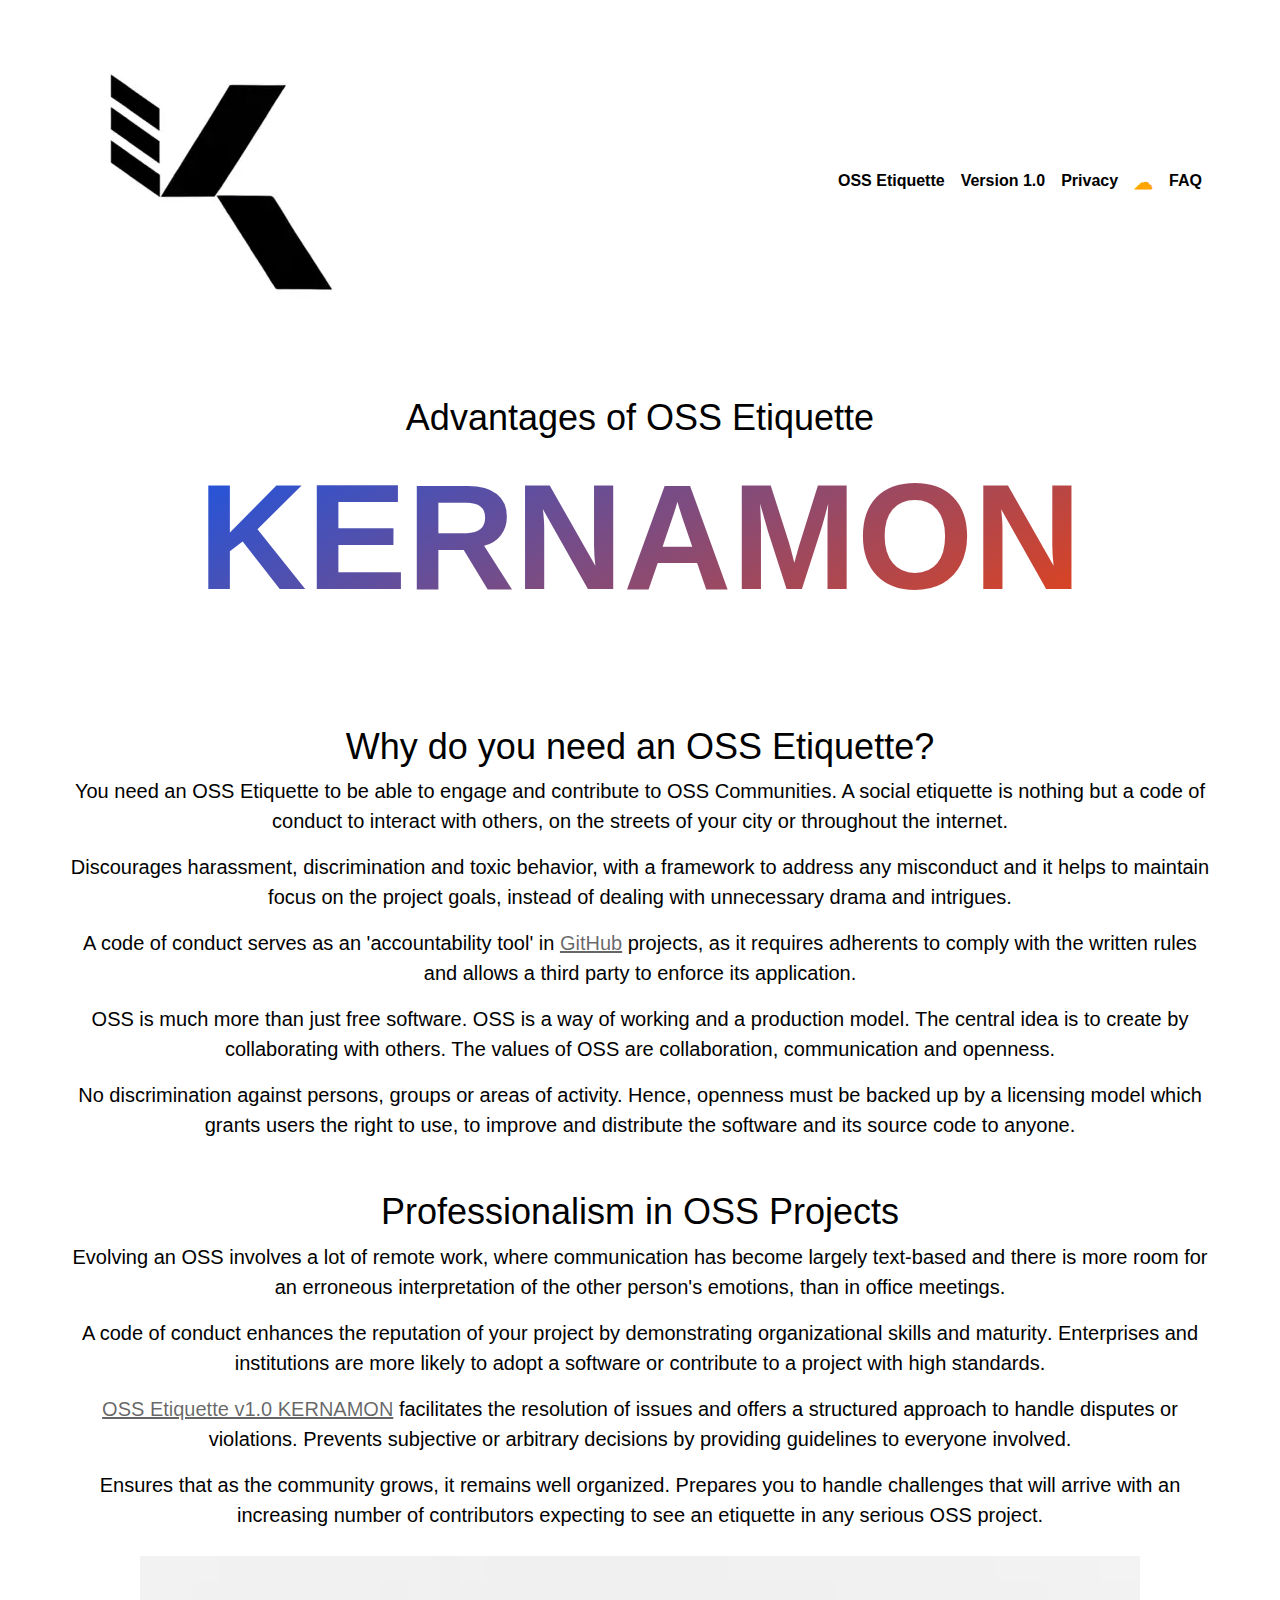
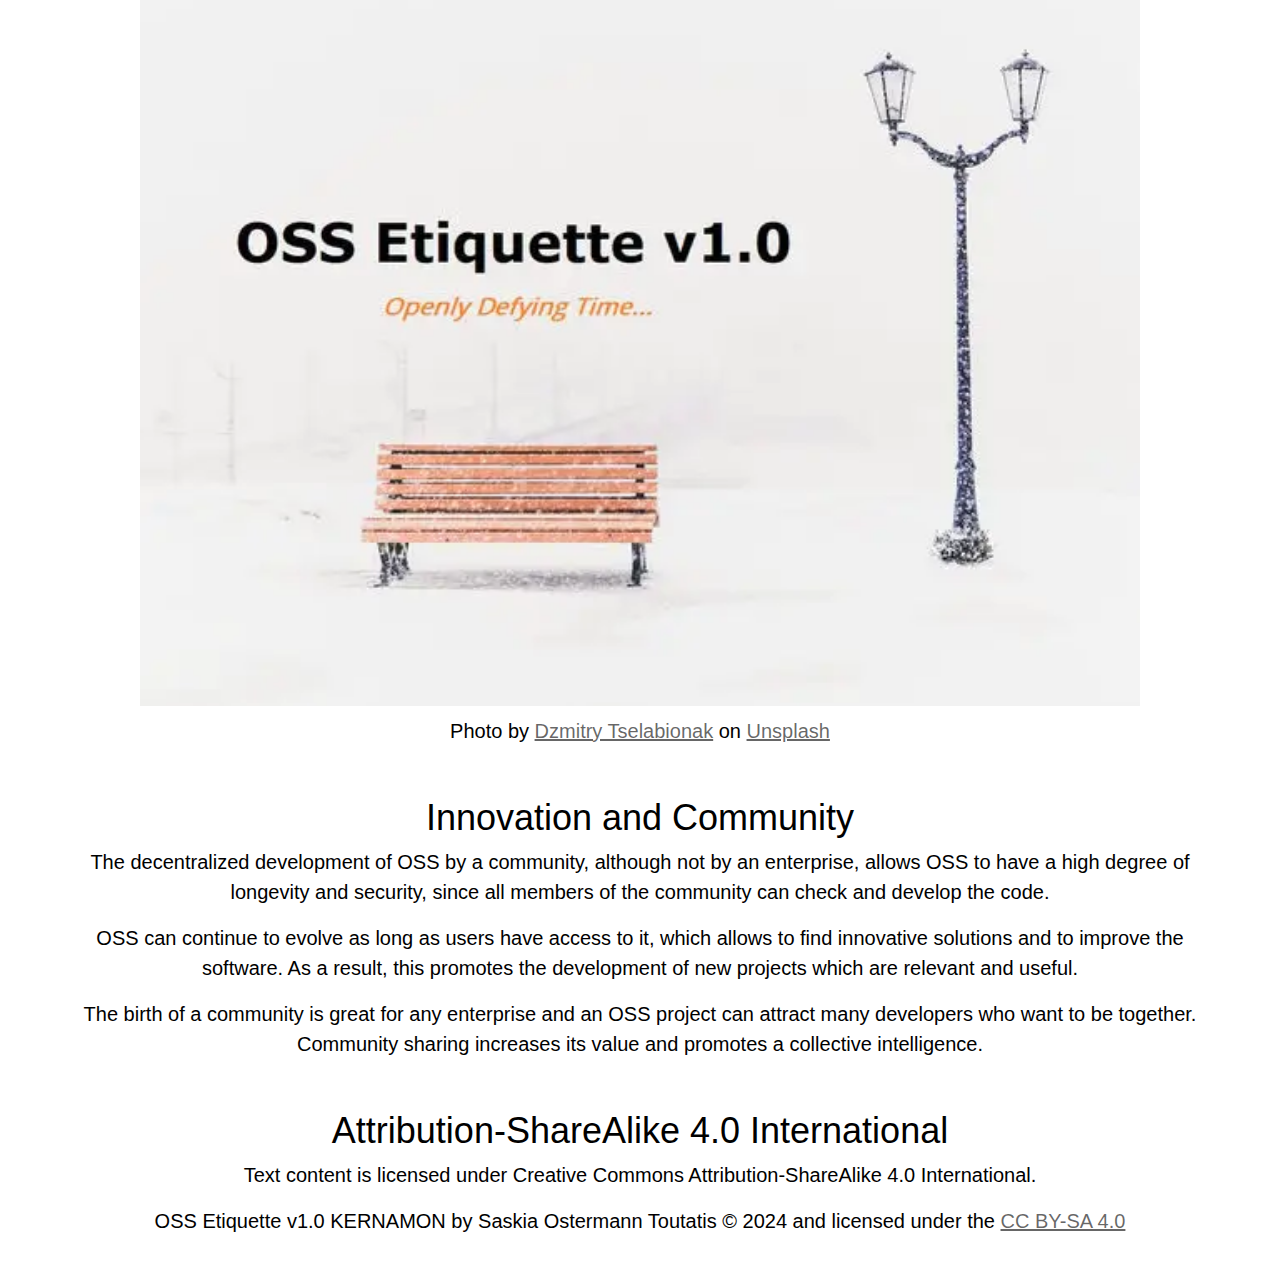
==== index.html @ b1f0765b "Update index.html" ====
<!DOCTYPE html>
<html lang="en">
<head>
	<!-- Preload the critical image for faster loading -->
        <link rel="preload" href="img/kernamon/kernamon-oss-etiquette-logotype.webp" as="image" type="image/webp">
	<!-- Metadata -->
    <meta charset="utf-8">
    <meta name="keywords" content="oss, etiquette, code of conduct, cloudflare, pages, template, edge">
    <meta name="description" content="An effective OSS Etiquette & Code of Conduct allows you to engage and contribute to OSS Communities, on GitHub and elsewhere on the Web.">
    <meta name="viewport" content="width=device-width, initial-scale=1.0, viewport-fit=cover">
	<meta name="robots" content="index, follow">
	<title>OSS Etiquette - Ethos</title>
    <link rel="canonical" href="https://oss-etiquette.pages.dev/">
    <link rel="icon" type="image/png" href="favicon.png">
	<!-- Stylesheets -->
        <link rel="stylesheet" type="text/css" href="./css/kernamon-reset.css">
	<link rel="stylesheet" type="text/css" href="./css/baseline.css">
	<link rel="stylesheet" type="text/css" href="./css/bootstrap.min.css">
	<link rel="stylesheet" type="text/css" href="style.css">
	<!-- Stylesheets END -->
<!--
MIT License for cloudflare-pages-template
Copyright (c) 2023 DavidJKTofan

New .html webpage added by KERNAMON (c) 2024 Saskia Ostermann Toutatis
Code licensed according to and under the original MIT License:

Permission is hereby granted, free of charge, to any person obtaining a copy
of this software and associated documentation files (the "Software"), to deal
in the Software without restriction, including without limitation the rights
to use, copy, modify, merge, publish, distribute, sublicense, and/or sell
copies of the Software, and to permit persons to whom the Software is
furnished to do so, subject to the following conditions:

The above copyright notice and this permission notice shall be included in all
copies or substantial portions of the Software.

THE SOFTWARE IS PROVIDED "AS IS", WITHOUT WARRANTY OF ANY KIND, EXPRESS OR
IMPLIED, INCLUDING BUT NOT LIMITED TO THE WARRANTIES OF MERCHANTABILITY,
FITNESS FOR A PARTICULAR PURPOSE AND NONINFRINGEMENT. IN NO EVENT SHALL THE
AUTHORS OR COPYRIGHT HOLDERS BE LIABLE FOR ANY CLAIM, DAMAGES OR OTHER
LIABILITY, WHETHER IN AN ACTION OF CONTRACT, TORT OR OTHERWISE, ARISING FROM,
OUT OF OR IN CONNECTION WITH THE SOFTWARE OR THE USE OR OTHER DEALINGS IN THE
SOFTWARE.
-->
</head>
<body>

<!-- Main container -->
<div class="page-container">

<!-- bloc-0 -->
<div class="bloc bloc-fill-screen l-bloc " id="bloc-0">
	<div class="container fill-bloc-top-edge">
		<div class="row">
			<div class="col-12">
				<nav class="navbar navbar-light row navbar-expand-md">
					<div class="container-fluid">
						<!-- Logo in the top-left corner -->
						<a class="navbar-brand" href="index.html">
						   <div class="logo-container img">	
							<img 
                                                            src="img/kernamon/kernamon-oss-etiquette-logotype.webp" 
                                                            srcset="
                                                                   img/kernamon/kernamon-oss-etiquette-logotype-300.webp 300w,
                                                                   img/kernamon/kernamon-oss-etiquette-logotype-450.webp 450w"
                                                            sizes="(max-width: 300px) 100vw, 300px"
                                                            alt="KERNAMON OSS Etiquette Logotype" 
                                                        class="image-class1">
						   </div>
						</a>
						<button id="nav-toggle" type="button" class="ui-navbar-toggler navbar-toggler border-0 p-0 ms-auto me-md-0" aria-expanded="false" aria-label="Toggle navigation" data-bs-toggle="collapse" data-bs-target=".navbar-35092">
							<span class="navbar-toggler-icon"></span>
						</button>
						<div class="collapse navbar-collapse navbar-120 navbar-29706 navbar-45188 navbar-18426 navbar-42371 navbar-35092">
							<ul class="site-navigation nav navbar-nav ms-auto">
                                                                <!-- Homepage -->
								<li class="nav-item">
									<a href="index.html" class="nav-link a-btn">OSS Etiquette</a>
								</li>
								<!-- New menu item "Version 1.0" -->
								<li class="nav-item">
									<a href="version-1-0.html" class="nav-link a-btn">Version 1.0</a>
								</li>
								<!-- New menu item "Privacy Policy" -->
								<li class="nav-item">
									<a href="privacy-policy.html" class="nav-link a-btn">Privacy</a>
								</li>
								<!-- New menu item "Cloudflare Pages Templates" -->
								<li class="nav-item">
									<a href="cloudflare-pages-static-html-website-templates.html" class="nav-link a-btn cloudflare-link" aria-label="Cloudflare Pages Templates">&#x2601;</a>
								<!-- New menu item "FAQ" -->
								<li class="nav-item">
									<a href="frequently-asked-questions.html" class="nav-link a-btn">FAQ</a>
								</li>
							</ul>
						</div>
					</div>
				</nav>
			</div>
		</div>
	</div>
	<!-- Title "OSS Etiquette v1.0" in the body part -->
        <h1 class="oss-title">Advantages of OSS Etiquette</h1>
	<div class="container">
		<div class="row">
			<div class="col">
				<h1 class="text-center mg-clear hero-header-text text-blue-gradient">
					KERNAMON<br>
				</h1>

				<div class="container mt-5">
                                <!-- Section: Introduction -->
                                <div class="row">
                                    <div class="col">
                                        <h2 class="text-center">Why do you need an OSS Etiquette?</h2>
                                        <p class="lead text-center">
                                           <strong>You need an OSS Etiquette to be able to engage and contribute to OSS Communities.</strong>
					   A social etiquette is nothing but a code of conduct to interact with others, on the streets of your city or throughout the internet.
                                        </p>
					<p class="lead text-center">
                                           Discourages harassment, discrimination and toxic behavior, with a framework to address any misconduct and
					   it helps to maintain focus on the project goals, instead of dealing with unnecessary drama and intrigues.
					</p>
					<p class="lead text-center">
                                           A code of conduct serves as an 'accountability tool' in <a href="https://github.com/KERNAMON/WorkStation" target="_blank">GitHub</a> projects,
					   as it requires adherents to comply with the written rules and allows a third party to enforce its application.
					</p>
					<p class="lead text-center">
                                           OSS is much more than just free software. <strong>OSS is a way of working and a production model</strong>. The central idea is to create by collaborating
					   with others. The values of OSS are collaboration, communication and openness.
					</p>
					<p class="lead text-center">
					   No discrimination against persons, groups or areas of activity. Hence, openness must be backed up by a licensing model which grants users
					   the right to use, to improve and distribute the software and its source code to anyone.
					</p>
					<h3 class="text-center">Professionalism in OSS Projects</h3>
					<p class="lead text-center">
                                           Evolving an OSS involves a lot of remote work, where communication has become largely text-based and there is more room
					   for an erroneous interpretation of the other person's emotions, than in office meetings.
                                        </p>
					<p class="lead text-center">
                                           A code of conduct enhances the reputation of your project by demonstrating <strong>organizational skills and maturity</strong>.
                                           Enterprises and institutions are more likely to adopt a software or contribute to a project with high standards.
                                        </p>
					<p class="lead text-center">
                                           <a href="version-1-0.html">OSS Etiquette v1.0 KERNAMON</a> facilitates the resolution of issues and offers
					   a structured approach to handle disputes or violations. Prevents subjective or arbitrary decisions by providing guidelines to everyone involved.
                                        </p>
					<p class="lead text-center">
                                           Ensures that as the community grows, it remains well organized. Prepares you to handle challenges that will arrive
					   with an increasing number of contributors expecting to see an etiquette in any serious OSS project.
                                        </p>
					<div class="center-image-container">
                                            <a href="version-1-0.html">
					                               <img src="img/kernamon/oss-etiquette-dzmitry-tselabionak.webp" 
                                                                            srcset="
                                                                                img/kernamon/oss-etiquette-dzmitry-tselabionak-600.webp 600w,
                                                                                img/kernamon/oss-etiquette-dzmitry-tselabionak-300.webp 300w"
                                                                            sizes="(max-width: 1000px) 100vw, 1000px"
                                                                            alt="OSS Etiquette v1.0 openly defying time..." 
                                                                            class="image-class11">
					    </a>
                                        </div>
					<p class="lead text-center">
                                            Photo by <a href="https://unsplash.com/fr/@tsellobenok?utm_content=creditCopyText&utm_medium=referral&utm_source=unsplash" target="_blank">Dzmitry Tselabionak</a> on <a href="https://unsplash.com/fr/photos/banc-marron-ng4tbg44KAM?utm_content=creditCopyText&utm_medium=referral&utm_source=unsplash" target="_blank">Unsplash</a>
					</p>
					<h3 class="text-center">Innovation and Community</h3>
					<p class="lead text-center">
                                           The decentralized development of OSS by a community, although not by an enterprise, allows OSS to have a high degree of longevity and security,
					   since all members of the community can check and develop the code.
                                        </p>
					<p class="lead text-center">
                                           OSS can continue to evolve as long as users have access to it, which allows to find innovative solutions and to improve the software.
					   As a result, this promotes the development of new projects which are relevant and useful.
                                        </p>
					<p class="lead text-center">
                                           The birth of a community is great for any enterprise and an OSS project can attract many developers who want to be together.
					   Community sharing increases its value and promotes a <strong>collective intelligence</strong>.
                                        </p>
					<h4 class="text-center">Attribution-ShareAlike 4.0 International</h4>
					<p class="lead text-center">
					   Text content is licensed under Creative Commons Attribution-ShareAlike 4.0 International.
                                        </p>
					<p class="lead text-center">
                                           OSS Etiquette v1.0 KERNAMON by Saskia Ostermann Toutatis &copy; 2024 and licensed under the <a href="https://creativecommons.org/licenses/by-sa/4.0/">CC BY-SA 4.0</a>
					</p>
                                    </div>
                                </div>
			</div>
		</div>
	</div>
</div>
<!-- bloc-0 END -->

</div>
</div>
<!-- Main container END -->

</body>
</html>
---- css/baseline.css ----
/*
MIT License compatible with AGPLv3 being used on the KERNAMON CMS & WorkStation

Copyright (c) 2024 Saskia Ostermann Toutatis

Permission is hereby granted, free of charge, to any person obtaining a copy
of this software and associated documentation files (the "Software"), to deal
in the Software without restriction, including without limitation the rights
to use, copy, modify, merge, publish, distribute, sublicense, and/or sell
copies of the Software, and to permit persons to whom the Software is
furnished to do so, subject to the following conditions:

The above copyright notice and this permission notice shall be included in all
copies or substantial portions of the Software.

THE SOFTWARE IS PROVIDED "AS IS", WITHOUT WARRANTY OF ANY KIND, EXPRESS OR
IMPLIED, INCLUDING BUT NOT LIMITED TO THE WARRANTIES OF MERCHANTABILITY,
FITNESS FOR A PARTICULAR PURPOSE AND NONINFRINGEMENT. IN NO EVENT SHALL THE
AUTHORS OR COPYRIGHT HOLDERS BE LIABLE FOR ANY CLAIM, DAMAGES OR OTHER
LIABILITY, WHETHER IN AN ACTION OF CONTRACT, TORT OR OTHERWISE, ARISING FROM,
OUT OF OR IN CONNECTION WITH THE SOFTWARE OR THE USE OR OTHER DEALINGS IN THE
SOFTWARE.
*/

/************  BASELINE.CSS was inspired by normalize.css v8.0.1  *************/

/* Document
   ========================================================================== */

html {
  line-height: 1.15; /* 1 */
  -webkit-text-size-adjust: 100%; /* 2 */
  -webkit-font-smoothing: antialiased;
  -moz-osx-font-smoothing: grayscale;
}

/* Sections
   ========================================================================== */

body {
  margin: 0;
}

main {
  display: block;
}

h1 {
  font-size: 2em;
  margin: 0.67em 0;
}

/* Grouping content
   ========================================================================== */

hr {
  box-sizing: content-box; /* 1 */
  height: 0; /* 1 */
  overflow: visible; /* 2 */
}

pre {
  font-family: monospace, monospace; /* 1 */
  font-size: 1em; /* 2 */
}

/* Text-level semantics
   ========================================================================== */

a {
  background-color: transparent;
}

abbr[title] {
  border-bottom: none; /* 1 */
  text-decoration: underline; /* 2 */
  text-decoration: underline dotted; /* 2 */
}

b,
strong {
  font-weight: bolder;
}

code,
kbd,
samp {
  font-family: monospace, monospace; /* 1 */
  font-size: 1em; /* 2 */
}

small {
  font-size: 80%;
}

sub,
sup {
  font-size: 75%;
  line-height: 0;
  position: relative;
  vertical-align: baseline;
}

sub {
  bottom: -0.25em;
}

sup {
  top: -0.5em;
}

/* Embedded content
   ========================================================================== */

img {
  border-style: none;
  display: block; /* Ensure consistent image layout */
  max-width: 100%; /* Responsive images */
  height: auto;
}

svg, video, canvas {
  display: block;
}

/* Forms
   ========================================================================== */

button,
input,
optgroup,
select,
textarea {
  font-family: inherit; /* 1 */
  font-size: 100%; /* 1 */
  line-height: 1.15; /* 1 */
  margin: 0; /* 2 */
  caret-color: auto;
}

button,
input {
  overflow: visible;
}

button,
select {
  text-transform: none;
}

button,
[type="button"],
[type="reset"],
[type="submit"] {
  -webkit-appearance: button;
}

button::-moz-focus-inner,
[type="button"]::-moz-focus-inner,
[type="reset"]::-moz-focus-inner,
[type="submit"]::-moz-focus-inner {
  border-style: none;
  padding: 0;
}

button:-moz-focusring,
[type="button"]:-moz-focusring,
[type="reset"]:-moz-focusring,
[type="submit"]:-moz-focusring {
  outline: 1px dotted ButtonText;
}

button:focus {
  outline: 2px solid #005fcc;
}

fieldset {
  padding: 0.35em 0.75em 0.625em;
}

legend {
  box-sizing: border-box; /* 1 */
  color: inherit; /* 2 */
  display: table; /* 1 */
  max-width: 100%; /* 1 */
  padding: 0; /* 3 */
  white-space: normal; /* 1 */
}

progress {
  vertical-align: baseline;
}

textarea {
  overflow: auto;
}

[type="checkbox"],
[type="radio"] {
  box-sizing: border-box; /* 1 */
  padding: 0; /* 2 */
}

[type="number"]::-webkit-inner-spin-button,
[type="number"]::-webkit-outer-spin-button {
  height: auto;
}

[type="search"] {
  -webkit-appearance: textfield; /* 1 */
  outline-offset: -2px; /* 2 */
}

[type="search"]::-webkit-search-decoration {
  -webkit-appearance: none;
}

::-webkit-file-upload-button {
  -webkit-appearance: button; /* 1 */
  font: inherit; /* 2 */
}

::placeholder {
  color: #757575;
  opacity: 1; /* Ensure visibility */
}

/* Interactive
   ========================================================================== */

details {
  display: block;
}

summary {
  display: list-item;
}

/* Miscellaneous
   ========================================================================== */

template {
  display: none;
}

[hidden] {
  display: none;
}

/* Custom Additions for KERNAMON CMS & WorkStation */

/* Focus Outline for Accessibility */
:focus {
  outline: 2px dashed #005fcc;
  outline-offset: 4px;
}

/* Scrollbar Customization */
::-webkit-scrollbar {
  width: 12px;
}
::-webkit-scrollbar-track {
  background: #f1f1f1;
}
::-webkit-scrollbar-thumb {
  background: #888;
}
::-webkit-scrollbar-thumb:hover {
  background: #555;
}
/*EOF*/
---- style.css ----
/*--------------------------------------------------------------------------------------------
	CSS template for Cloudflare Pages
	About: A shiny new static website template
	Previous Author: David Tofan github.com/DavidJKTofan/cloudflare-pages-template

        Modified by Saskia Ostermann Toutatis
	Version: STYLE.CSS 1.0
	Built with Blocs in Mind
---------------------------------------------------------------------------------------------*/
body{
	margin:0;  /* Remove default body margin */
	padding:0;
    color:#000000;
    background:#FFFFFF;
    overflow-x:hidden;
    -webkit-font-smoothing: antialiased;
    -moz-osx-font-smoothing: grayscale;
}
.page-container{overflow: hidden;} /* Prevents unwanted scroll space when scroll FX used. */
a,button{transition: background .3s ease-in-out;outline: none!important;} /* Prevent blue selection glow on Chrome and Safari */
a:hover{text-decoration: none; cursor:pointer;}

/* = Blocs
-------------------------------------------------------------- */

.bloc{
	width:100%;
	clear:both;
	background: 50% 50% no-repeat;
	padding:0 20px;
	-webkit-background-size: cover;
	-moz-background-size: cover;
	-o-background-size: cover;
	background-size: cover;
	position:relative;
	display:flex;
}
.bloc .container{
	padding-left:0;
	padding-right:0;
	position:relative;
}


/* Sizes */

.bloc-lg{
	padding:100px 20px;
}

/* = Full Screen Blocs 
-------------------------------------------------------------- */

.bloc-fill-screen{
	min-height:100vh;
	display: flex;
	flex-direction: column;
	padding-top:20px;
	padding-bottom:20px;
}
.bloc-fill-screen > .container{
	align-self: flex-middle;
	flex-grow: 1;
	display: flex;
	flex-wrap: wrap;
}
.bloc-fill-screen > .container > .row{
	flex-grow: 1;
	align-self: center;
	width:100%;
}
.bloc-fill-screen .fill-bloc-top-edge, .bloc-fill-screen .fill-bloc-bottom-edge{
	flex-grow: 0;
}
.bloc-fill-screen .fill-bloc-top-edge{
	align-self: flex-start;
}
.bloc-fill-screen .fill-bloc-bottom-edge{
	align-self: flex-end;
}


/* Light theme */

.d-bloc .card,.l-bloc{
	color:rgba(0,0,0,.5);
}
.d-bloc .card button:hover,.l-bloc button:hover{
	color:rgba(0,0,0,.7);
}
.l-bloc .icon-round,.l-bloc .icon-square,.l-bloc .icon-rounded,.l-bloc .icon-semi-rounded-a,.l-bloc .icon-semi-rounded-b{
	border-color:rgba(0,0,0,.7);
}
.d-bloc .card .divider-h span,.l-bloc .divider-h span{
	border-color:rgba(0,0,0,.1);
}
.d-bloc .card .a-btn,.l-bloc .a-btn,.l-bloc .navbar a,.l-bloc a .icon-sm, .l-bloc a .icon-md, .l-bloc a .icon-lg, .l-bloc a .icon-xl, .l-bloc h1 a, .l-bloc h2 a, .l-bloc h3 a, .l-bloc h4 a, .l-bloc h5 a, .l-bloc h6 a, .l-bloc p a{
	color:rgba(0,0,0,.6);
}
.d-bloc .card .a-btn:hover,.l-bloc .a-btn:hover,.l-bloc .navbar a:hover, .l-bloc a:hover .icon-sm, .l-bloc a:hover .icon-md, .l-bloc a:hover .icon-lg, .l-bloc a:hover .icon-xl, .l-bloc h1 a:hover, .l-bloc h2 a:hover, .l-bloc h3 a:hover, .l-bloc h4 a:hover, .l-bloc h5 a:hover, .l-bloc h6 a:hover, .l-bloc p a:hover{
	color:rgba(0,0,0,1);
}
.l-bloc .navbar-toggle .icon-bar{
	color:rgba(0,0,0,.6);
}
.d-bloc .card .btn-wire,.d-bloc .card .btn-wire:hover,.l-bloc .btn-wire,.l-bloc .btn-wire:hover{
	color:rgba(0,0,0,.7);
	border-color:rgba(0,0,0,.3);
}


/* = Bric adjustment margins
-------------------------------------------------------------- */

.mg-clear{
	margin:0;
}
.mg-md{
	margin-top:10px;
	margin-bottom:20px;
}

/* = Buttons
-------------------------------------------------------------- */

.btn-d,.btn-d:hover,.btn-d:focus{
	color:#FFF;
	background:rgba(0,0,0,.3);
}

/* Prevent ugly blue glow on chrome and safari */
button{
	outline: none!important;
}

.btn-rd{
	border-radius: 10px;
}

/* = Icons
-------------------------------------------------------------- */
.icon-md{
	font-size:30px!important;
}


/* = Masonary
-------------------------------------------------------------- */
.card-columns .card {
	margin-bottom: 0.75rem;
}
@media (min-width: 576px) {
	.card-columns {
	-webkit-column-count: 3;
	-moz-column-count: 3;
	column-count: 3;
	-webkit-column-gap: 1.25rem;
	-moz-column-gap: 1.25rem;
	column-gap: 1.25rem;
	orphans: 1;
	widows: 1;
}
.card-columns .card {
	display: inline-block;
	width: 100%;
}


/* = MacBook Devices
-------------------------------------------------------------- */

.blocsapp-device-mb{
	background-repeat:no-repeat;
	background-size:contain;
	background-position:center;
	display: block;
	width:100%;
	height:auto;
	padding: 3.6% 15% 7.5%;
}
.blocsapp-device-mb img{
	width:100%;
	height:auto;
	margin: 0 auto;
}
.blocsapp-device-mb .ratio::before{
	padding-top: 56.25%;
}
.blocsapp-device-mb .ratio{
	padding-bottom: 8%;
}
/* = MacBook Space Grey
-------------------------------------------------------------- */

.mb-space-grey{
	background-image:url("img/Apple-Macbook-Space-Grey.webp");
}

/* = Custom Styling
-------------------------------------------------------------- */

h1,h2,h3,h4,h5,h6,p,label,.btn,a{
	font-family: "Verdana", "Helvetica", sans-serif;  /* Verdana is designed for screen readability and has wider letter spacing, making it a good choice for small text or dense paragraphs */
	color: #000000;
}
h1,h2,h3,h4,h5,h6.oss-title{
            text-align: center;  /* Centers the title horizontally */
            color: #000000;      
            font-size: 36px;    
            margin-top: 50px;    /* Optional, adjusts the spacing above the title */
}
.text-left {
    text-align: left;
}
.text-right {
    text-align: right;
}
.container{
	max-width:1140px;
}

/* IMAGES WITH CLASSES to prevent "Refused to apply inline style because it violates the following Content Security Policy directive" on F12 Chrome */
.logo-container img {
    max-width: 100%; /* Keeps the image responsive */
    width: 300px;
    height: auto;  
    display: block;  /* Prevents inline space */
    margin: 0 auto; 
}
.center-image-container {
    position: relative; /* Keeps the text positioned correctly */
    text-align: center; /* Centers the image horizontally */
    padding: 10px;      /* Adds space between the image and text */
}
.center-image-container img {
    max-width: 100%; 
    height: auto;    /* Maintains aspect ratio */
    display: block; 
    margin: 0 auto;  /* Centers the image inside the container */
}

.image-class1 {
    max-width: 100%;
    height: auto;
}
.image-class11 {
    max-width: 100%;
    height: auto;
}
.image-class2 {
    width: 650px;
    height: 400px;
}
.image-class3 {
    width: 1px;
    height: 1px;
}
	
.page-text {
    margin-top: 20px; /* Ensures text is below the image */
    overflow-wrap: break-word; /* Prevents long words from breaking the layout */
    text-align: justify; /* Optional: Makes the text look cleaner */
    color: #000000;
}
.hero-header-text{
	font-size:150px;
	font-weight:bold;
}
.hero-subheader{
	font-size:35px;
	font-weight:normal;
}
.text-blue-gradient{
	background-clip:text!important;
	-webkit-background-clip:text!important;
	background:linear-gradient(150deg, #0557FA 0%, #FA4002 100%);  /* Previous blue #0051C3 and previous orange #FF6633 */
	color:transparent!important;
}
.feature-col-mt{
	margin-top:29px;
}
.hero-first-col-mb{
	margin-bottom:30px;
}

.nav-link {
  color: #000000!important;         
  font-family: "Verdana", "Helvetica", sans-serif!important; /* While most systems have Arial, some macOS users may prefer Helvetica, which is similar and often the default sans-serif font on Apple systems */
  font-weight: bold;                 
  text-decoration: none;             /* Remove underline */
  transition: color 0.3s ease;       /* Smooth color transition on hover */
}

.nav-link:hover {
  color: #FF4433!important;             /* Red Orange on hover */
}

.cloudflare-link {
  color: #FFA500!important;        
  font-size: 1.20rem;      
  font-weight: bold;      
  text-decoration: none;  /* Remove underline */
}


/* = Colour
-------------------------------------------------------------- */


/* Text colour styles */

.tc-black{
	color: green !important;
}

/* Button colour styles */

.btn-portland-orange {
    color: #FFFFFF;
    background-color: #FF6633; /* Portland Orange */
    border-radius: 10px; /* Rounded corners */
    padding: 10px 20px;  /* Adjust padding */
} 
	
.btn-portland-orange:hover{
	background:#cc5229!important;
	color:#FFFFFF!important;
}


/* = Bloc Padding Multi Breakpoint
-------------------------------------------------------------- */

@media (min-width: 576px) {
    .bloc-xxl-sm{padding:200px 20px;}
    .bloc-xl-sm{padding:150px 20px;}
    .bloc-lg-sm{padding:100px 20px;}
    .bloc-md-sm{padding:50px 20px;}
    .bloc-sm-sm{padding:20px;}
    .bloc-no-padding-sm{padding:0 20px;}
}
@media (min-width: 768px) {
    .bloc-xxl-md{padding:200px 20px;}
    .bloc-xl-md{padding:150px 20px;}
    .bloc-lg-md{padding:100px 20px;}
    .bloc-md-md{padding:50px 20px;}
    .bloc-sm-md{padding:20px 20px;}
    .bloc-no-padding-md{padding:0 20px;}
}
@media (min-width: 992px) {
    .bloc-xxl-lg{padding:200px 20px;}
    .bloc-xl-lg{padding:150px 20px;}
    .bloc-lg-lg{padding:100px 20px;}
    .bloc-md-lg{padding:50px 20px;}
    .bloc-sm-lg{padding:20px;}
    .bloc-no-padding-lg{padding:0 20px;}
}
@media (min-width: 1200px) {
    .bloc-xxl-xl{padding:200px 20px;}
    .bloc-xl-xl{padding:150px 20px;}
    .bloc-lg-xl{padding:100px 20px;}
    .bloc-md-xl{padding:50px 20px;}
    .bloc-sm-xl{padding:20px;}
    .bloc-no-padding-xl{padding:0 20px;}
}
/* EOF */
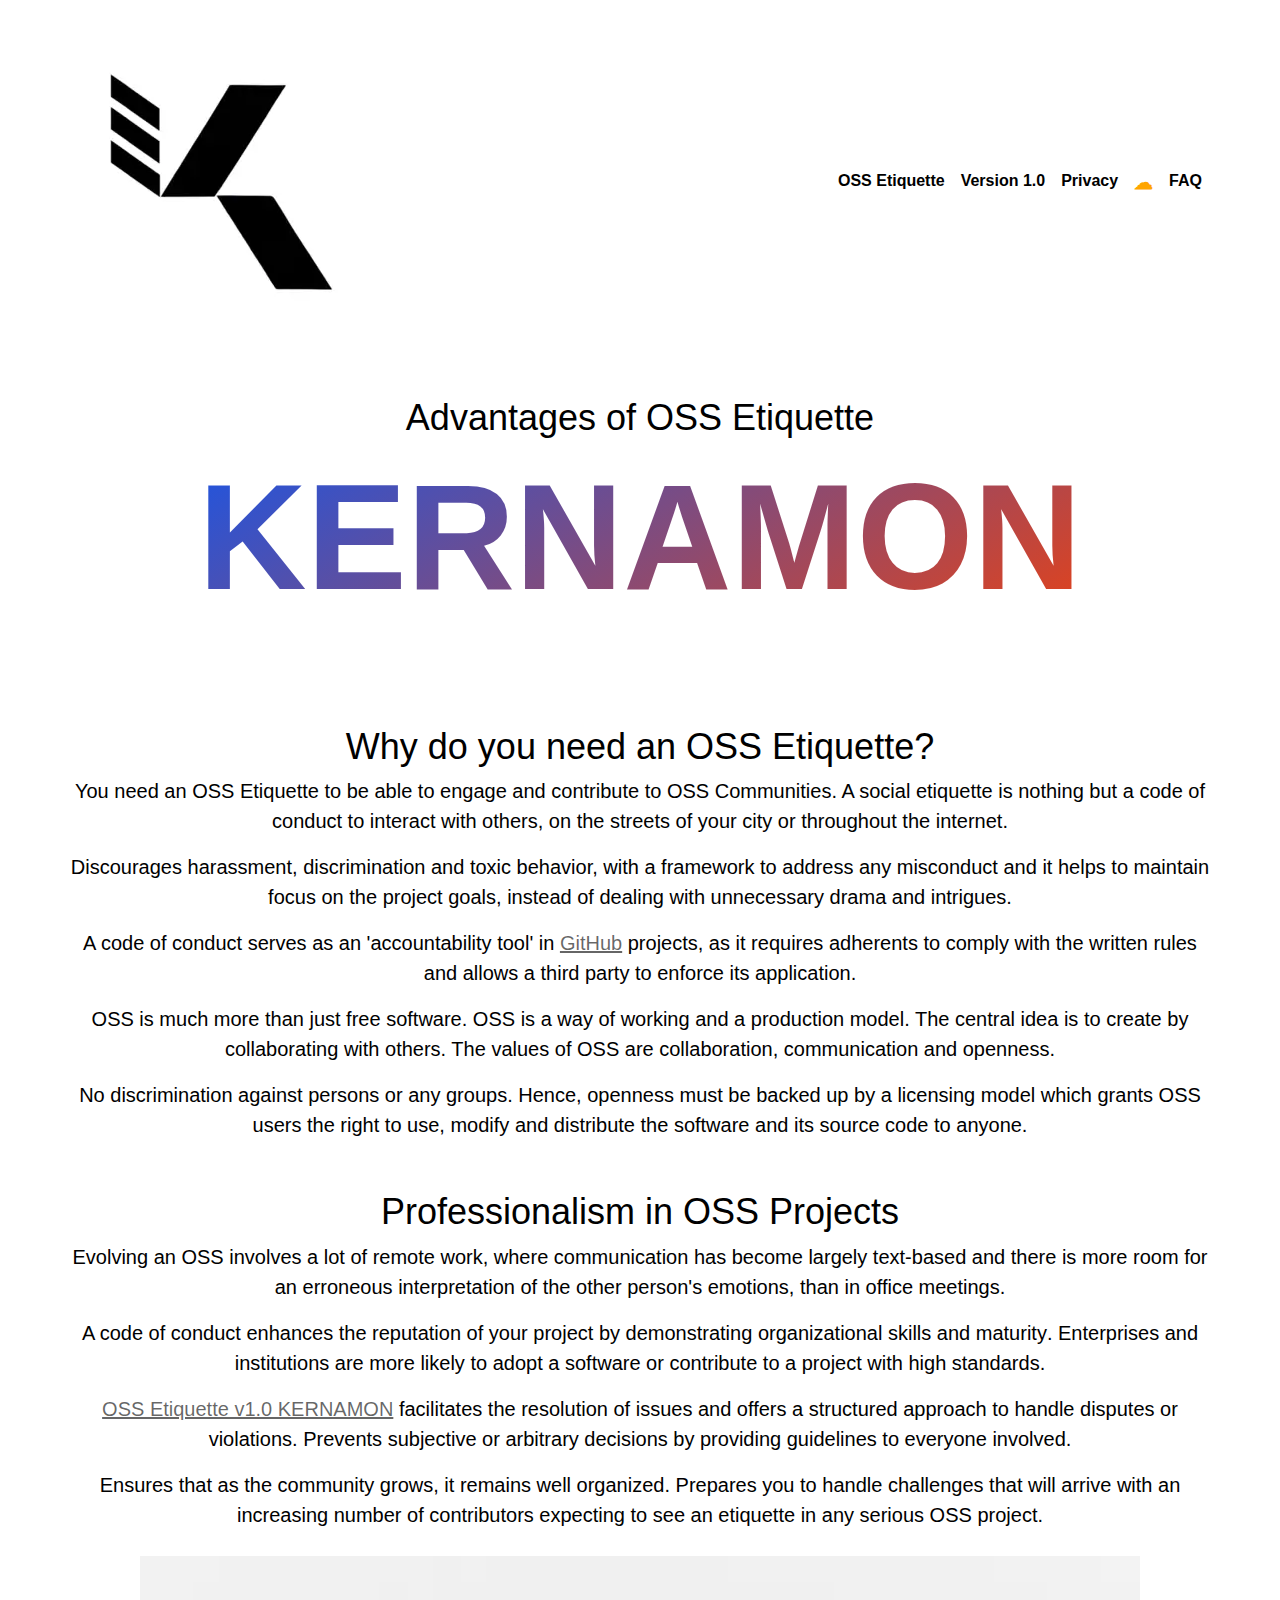
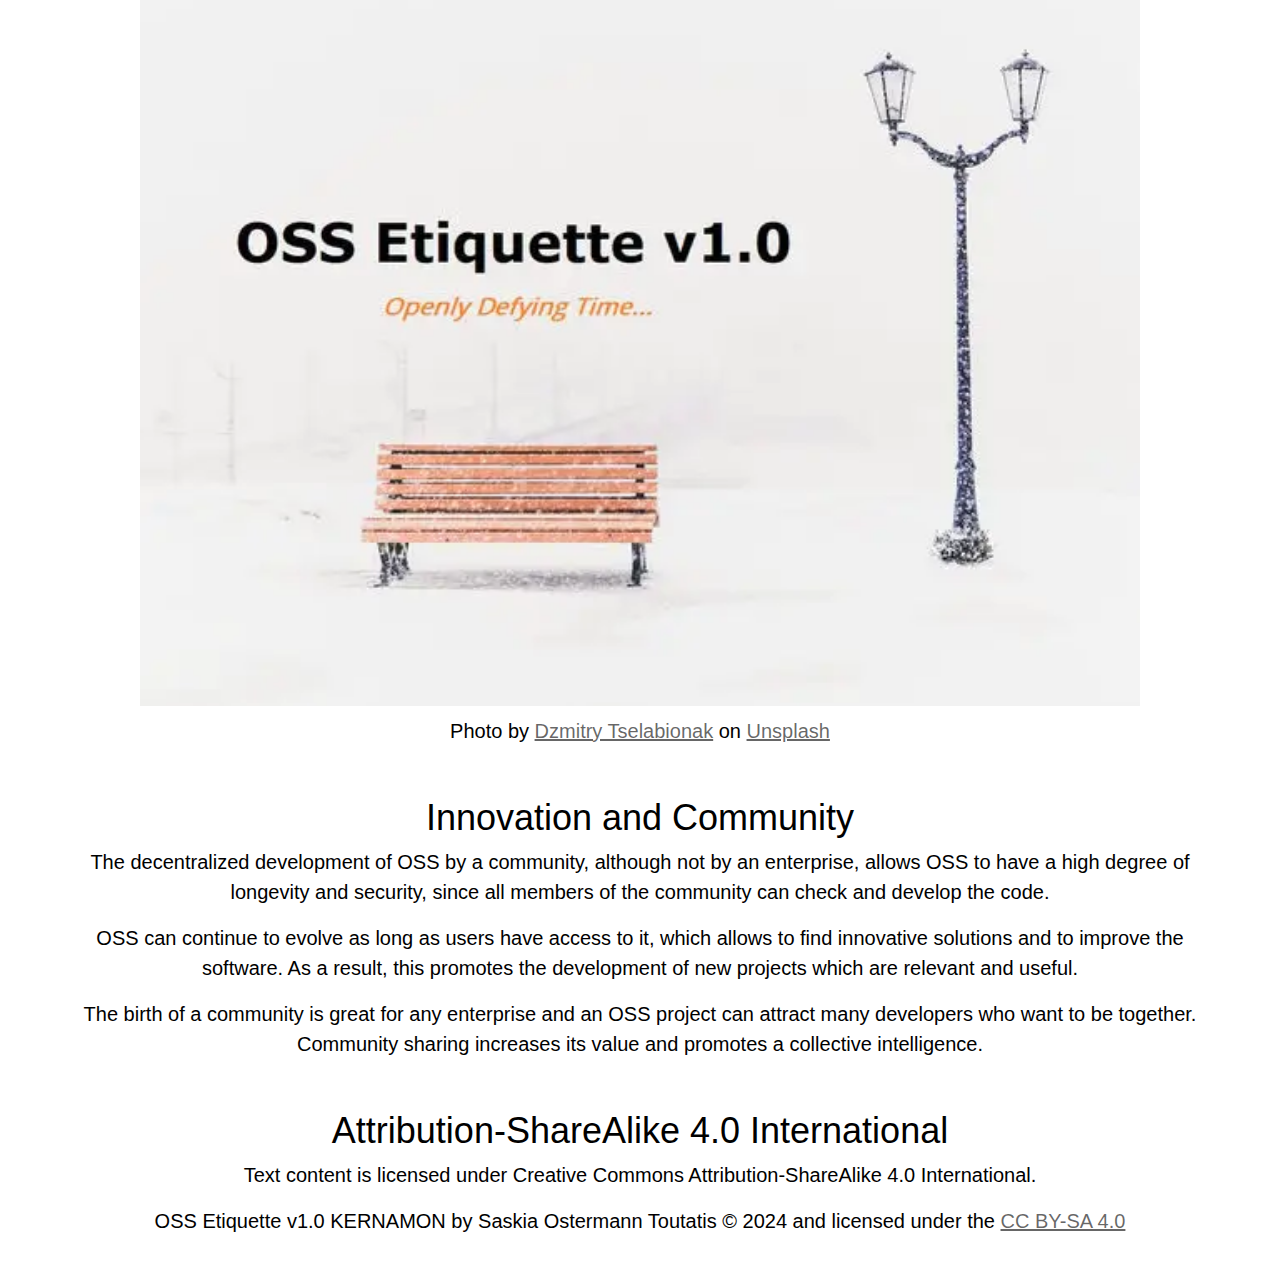
==== commit 86530e97: "Update index.html" ====
--- a/index.html
+++ b/index.html
@@ -131,8 +131,8 @@
 					   with others. The values of OSS are collaboration, communication and openness.
 					</p>
 					<p class="lead text-center">
-					   No discrimination against persons, groups or areas of activity. Hence, openness must be backed up by a licensing model which grants users
-					   the right to use, to improve and distribute the software and its source code to anyone.
+					   No discrimination against persons or any groups. Hence, openness must be backed up by a licensing model which grants OSS users
+					   the right to use, modify and distribute the software and its source code to anyone.
 					</p>
 					<h3 class="text-center">Professionalism in OSS Projects</h3>
 					<p class="lead text-center">
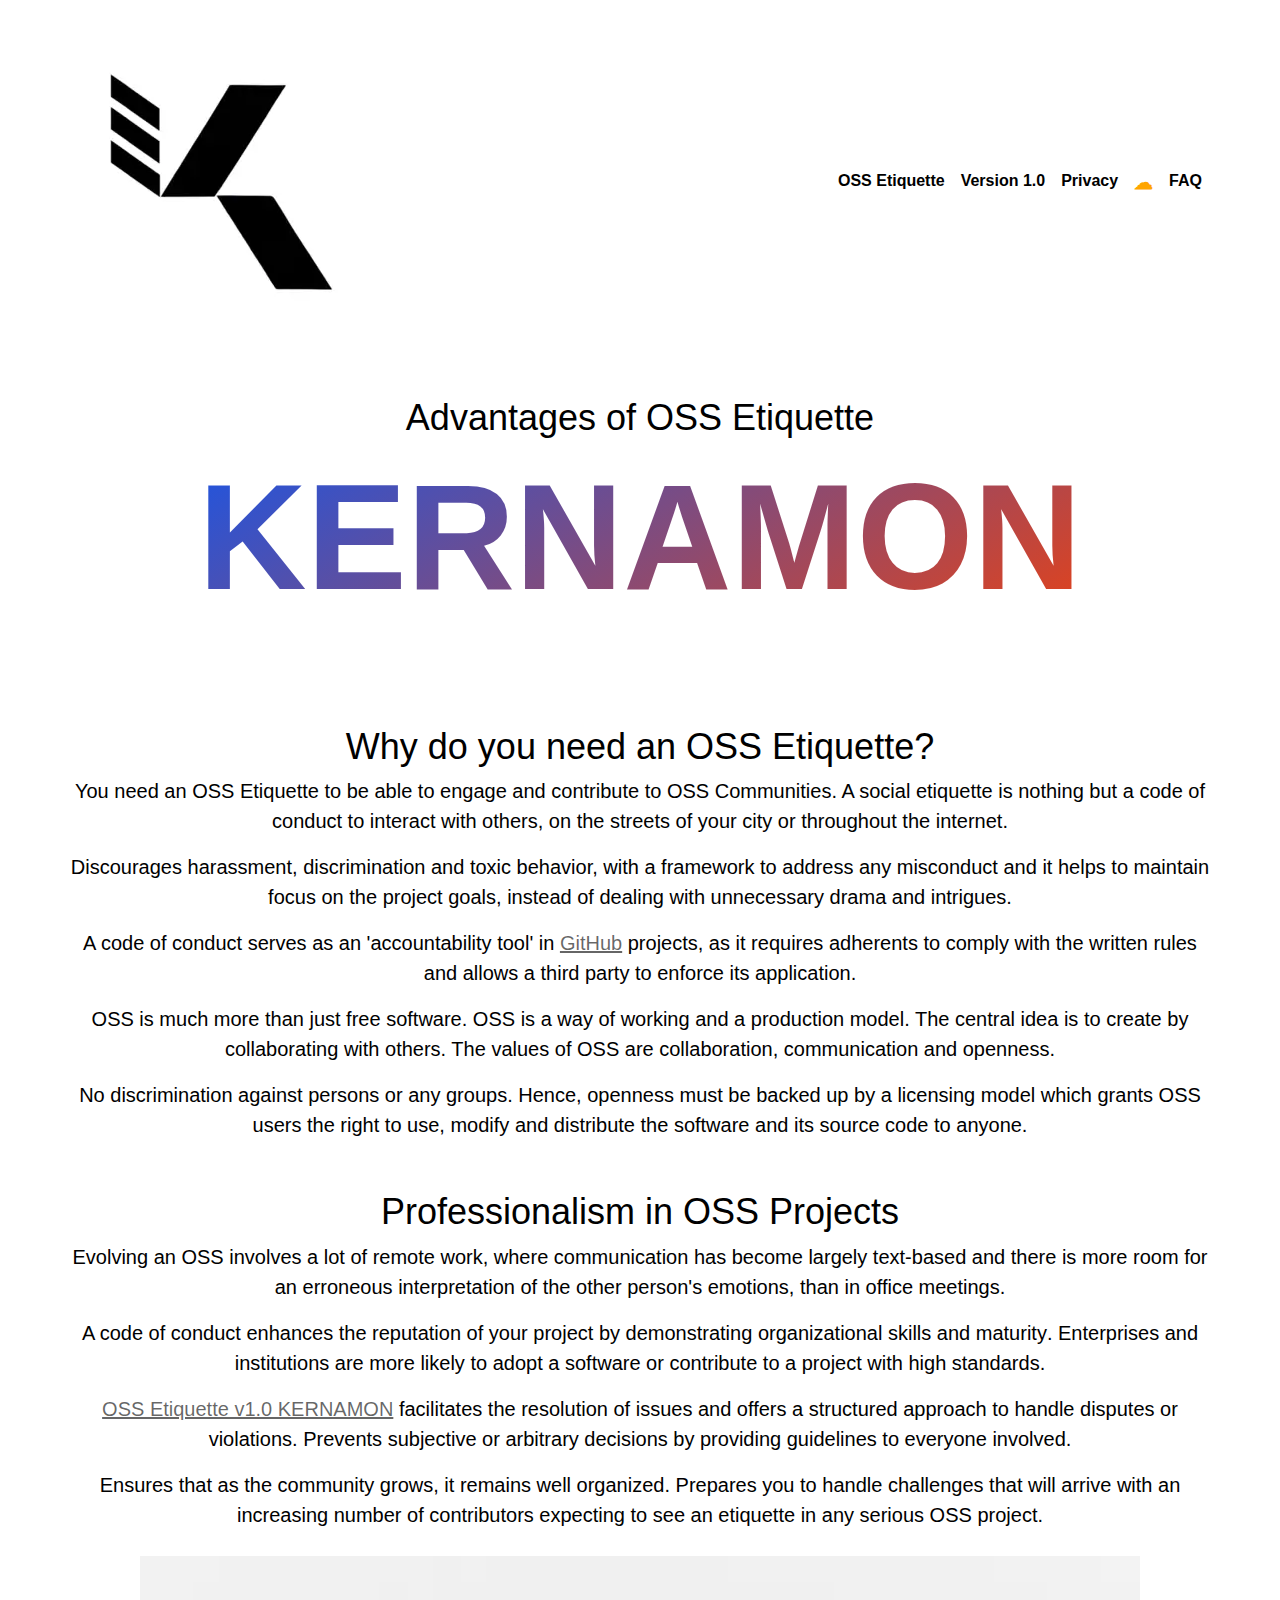
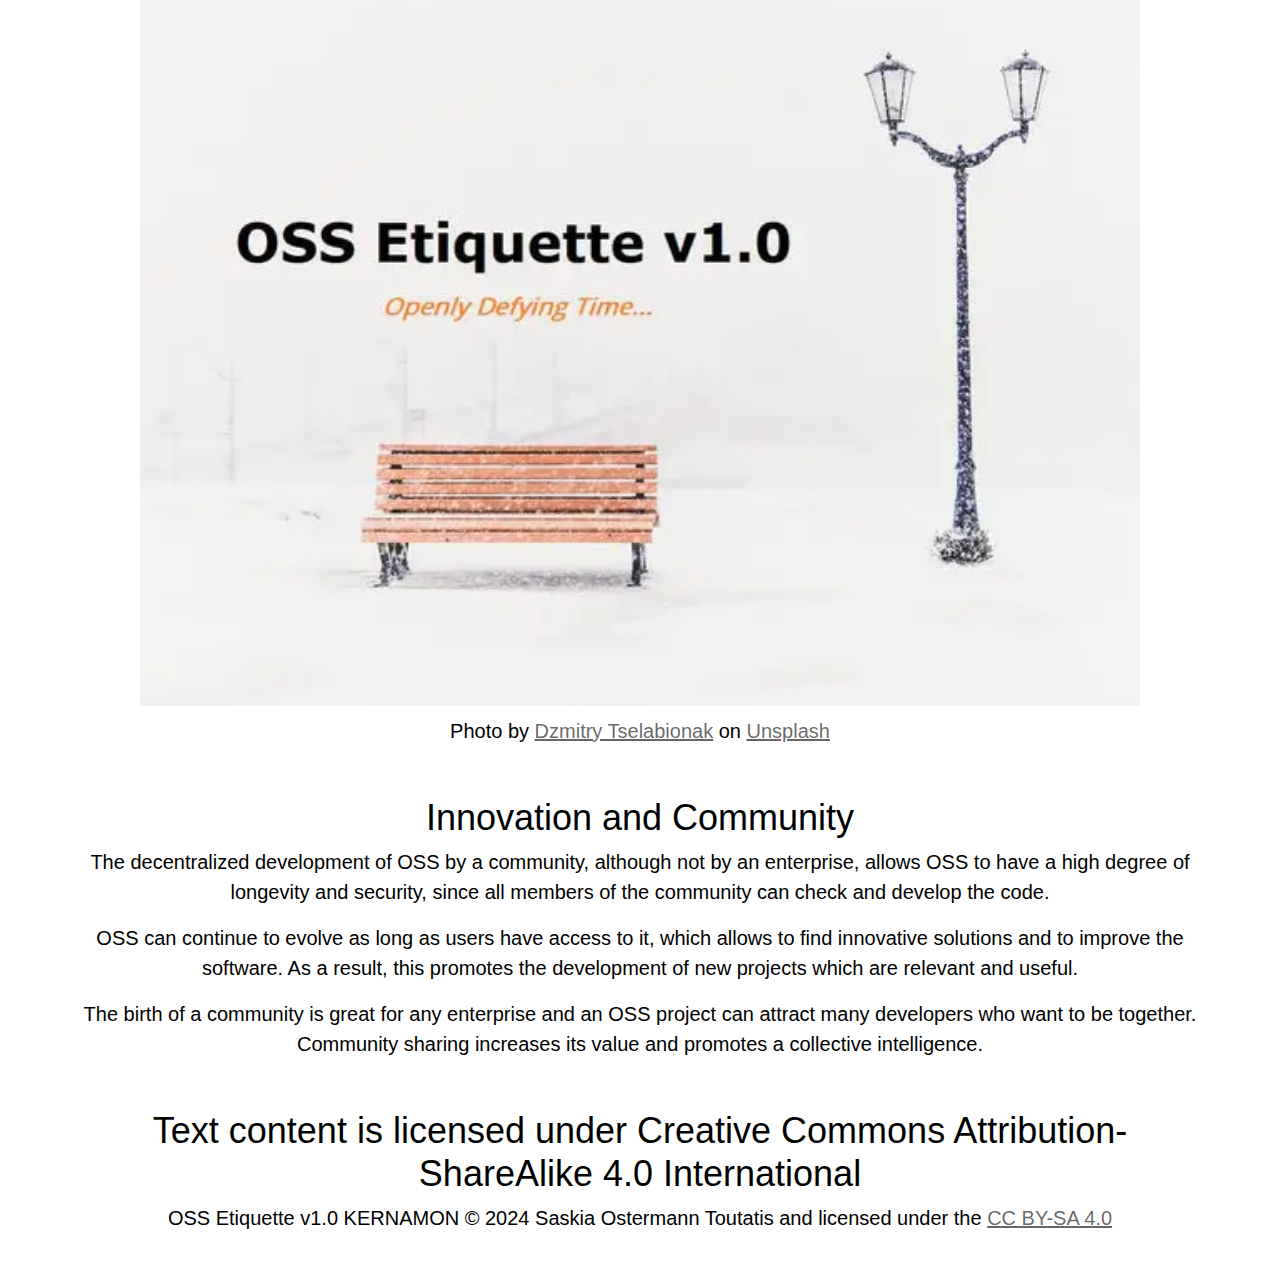
==== commit 48864d98: "Update index.html" ====
--- a/index.html
+++ b/index.html
@@ -178,12 +178,9 @@
                                            The birth of a community is great for any enterprise and an OSS project can attract many developers who want to be together.
 					   Community sharing increases its value and promotes a <strong>collective intelligence</strong>.
                                         </p>
-					<h4 class="text-center">Attribution-ShareAlike 4.0 International</h4>
+					<h5 class="text-center">Text content is licensed under Creative Commons Attribution-ShareAlike 4.0 International</h5>
 					<p class="lead text-center">
-					   Text content is licensed under Creative Commons Attribution-ShareAlike 4.0 International.
-                                        </p>
-					<p class="lead text-center">
-                                           OSS Etiquette v1.0 KERNAMON by Saskia Ostermann Toutatis &copy; 2024 and licensed under the <a href="https://creativecommons.org/licenses/by-sa/4.0/">CC BY-SA 4.0</a>
+                                           OSS Etiquette v1.0 KERNAMON &copy; 2024 Saskia Ostermann Toutatis and licensed under the <a href="https://creativecommons.org/licenses/by-sa/4.0/">CC BY-SA 4.0</a>
 					</p>
                                     </div>
                                 </div>
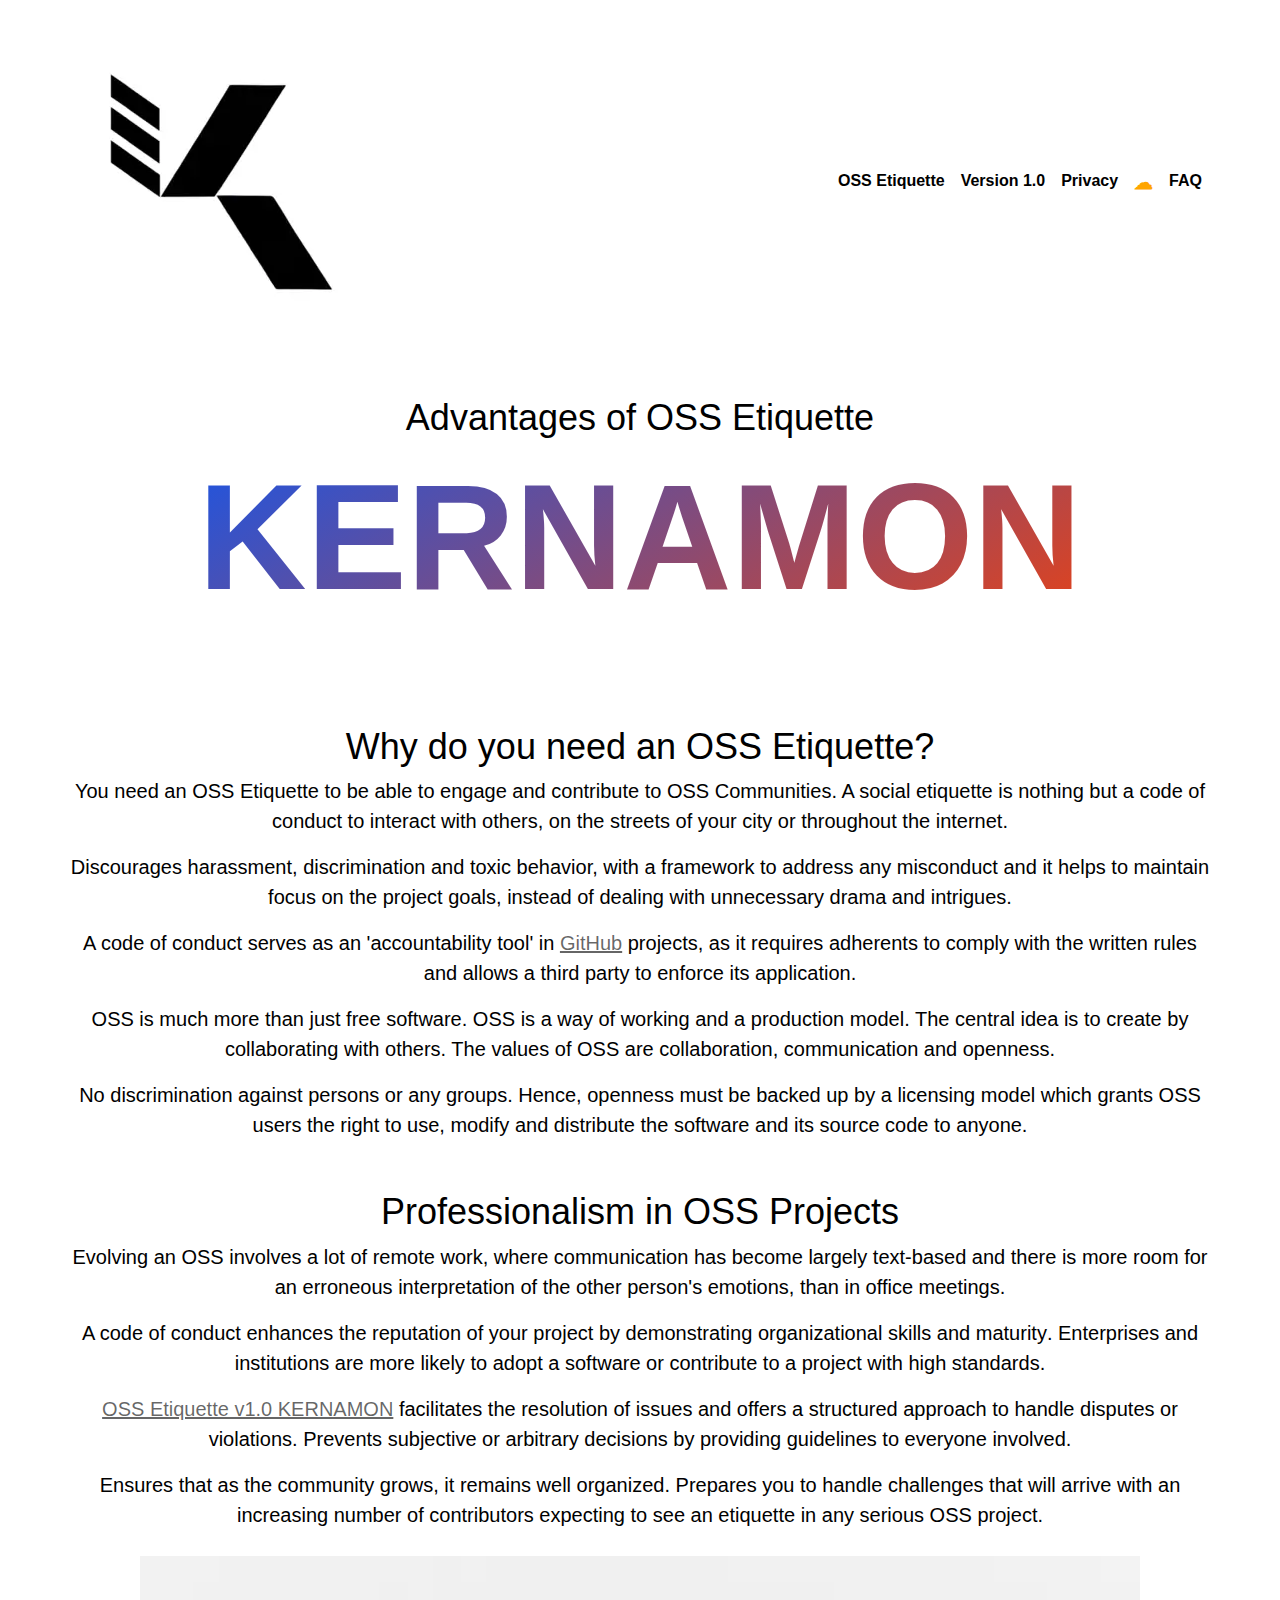
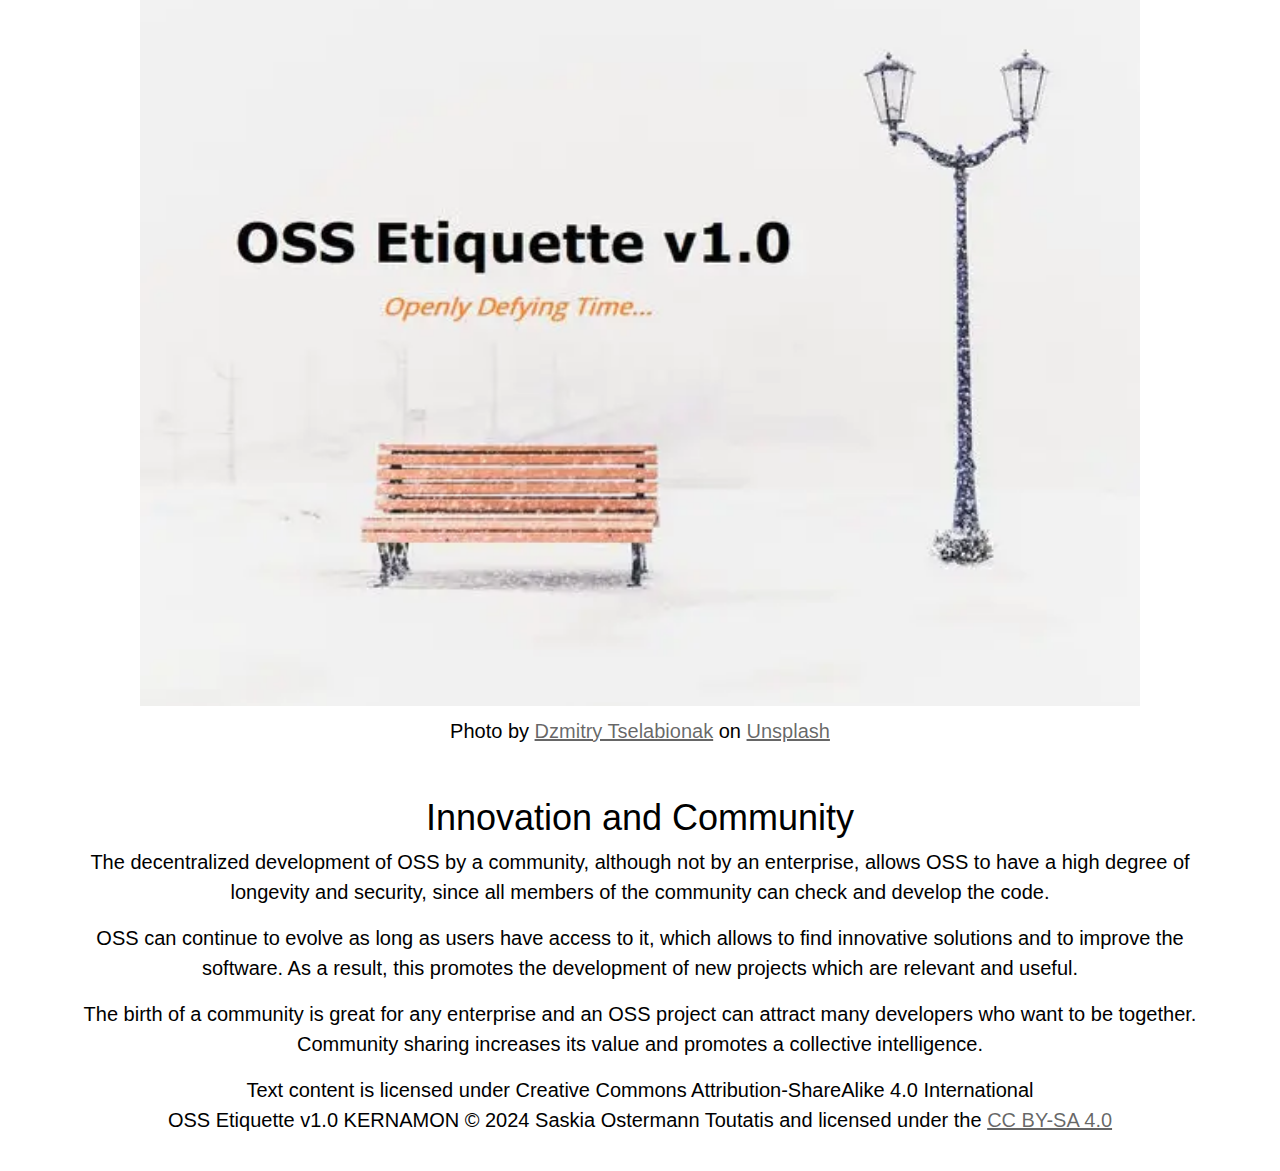
==== commit 2dfd5eb3: "Update index.html" ====
--- a/index.html
+++ b/index.html
@@ -178,8 +178,9 @@
                                            The birth of a community is great for any enterprise and an OSS project can attract many developers who want to be together.
 					   Community sharing increases its value and promotes a <strong>collective intelligence</strong>.
                                         </p>
-					<h5 class="text-center">Text content is licensed under Creative Commons Attribution-ShareAlike 4.0 International</h5>
+					
 					<p class="lead text-center">
+					   Text content is licensed under Creative Commons Attribution-ShareAlike 4.0 International<br>
                                            OSS Etiquette v1.0 KERNAMON &copy; 2024 Saskia Ostermann Toutatis and licensed under the <a href="https://creativecommons.org/licenses/by-sa/4.0/">CC BY-SA 4.0</a>
 					</p>
                                     </div>
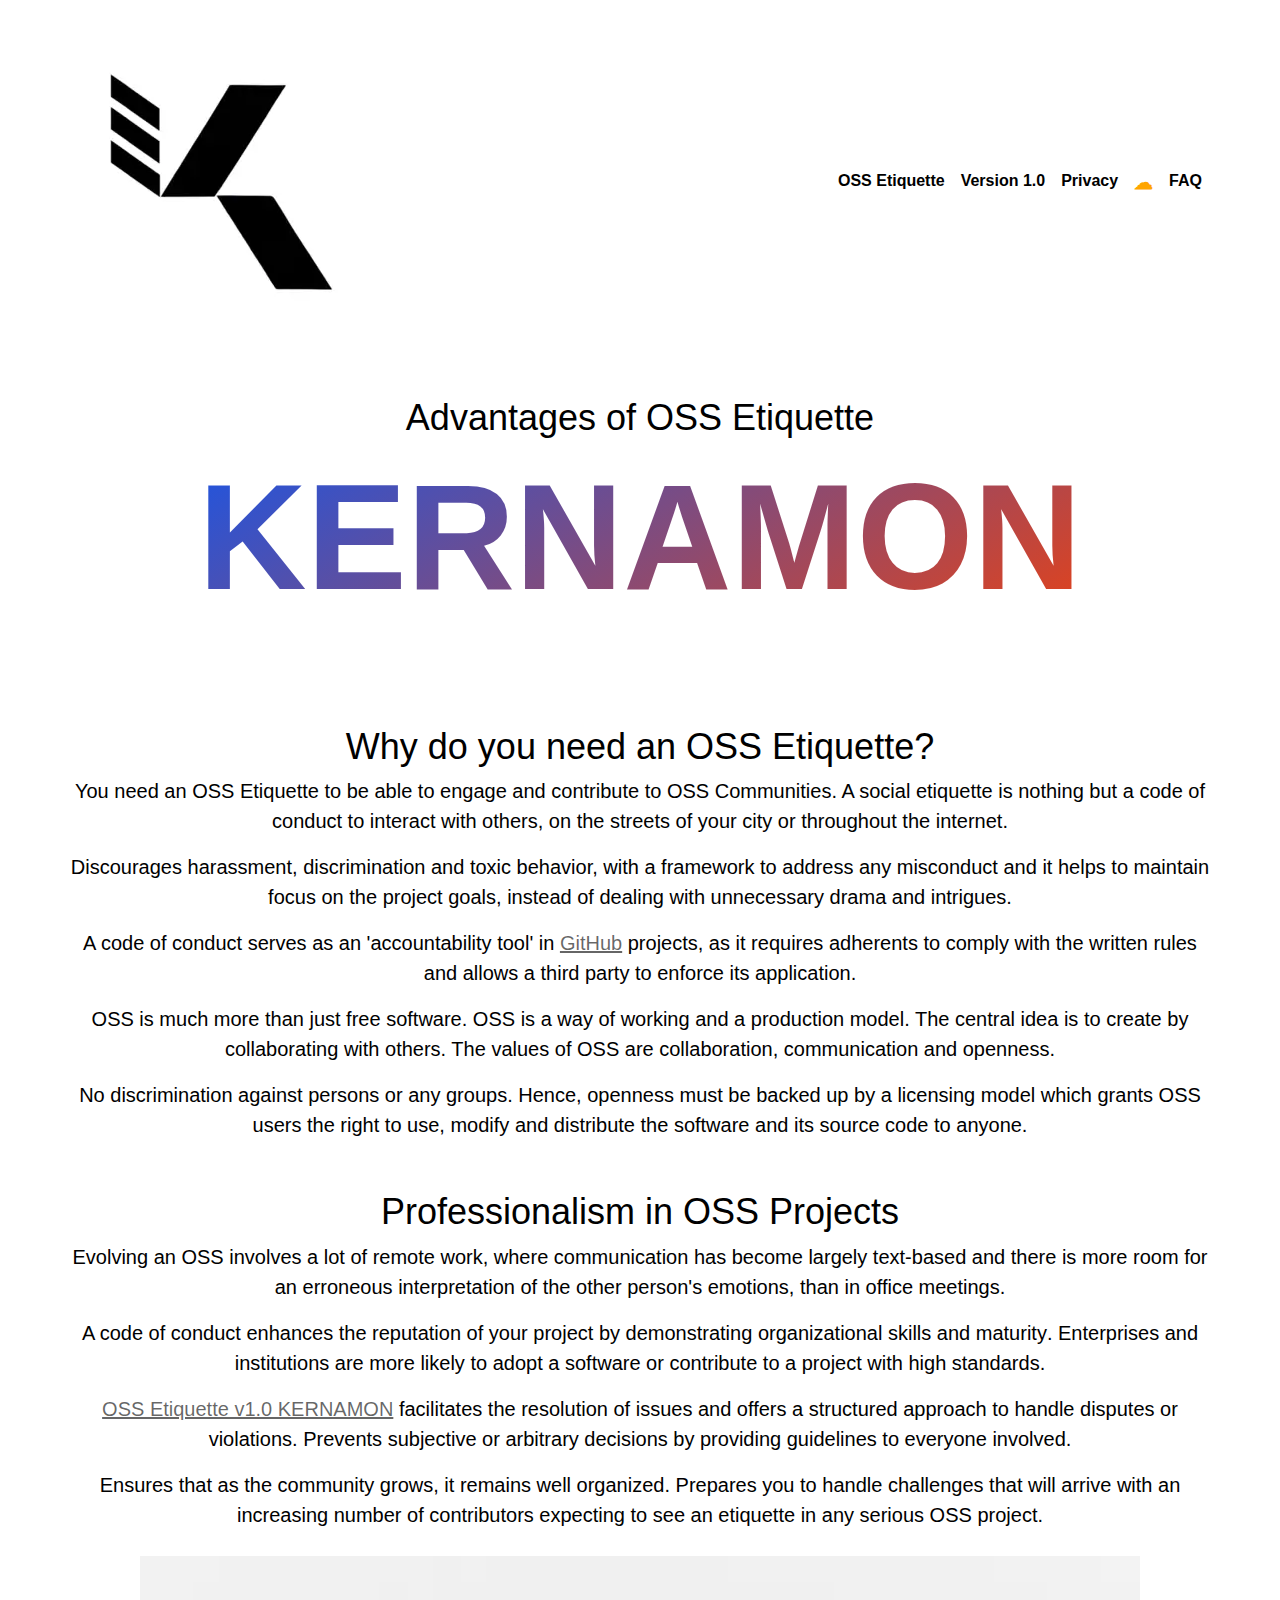
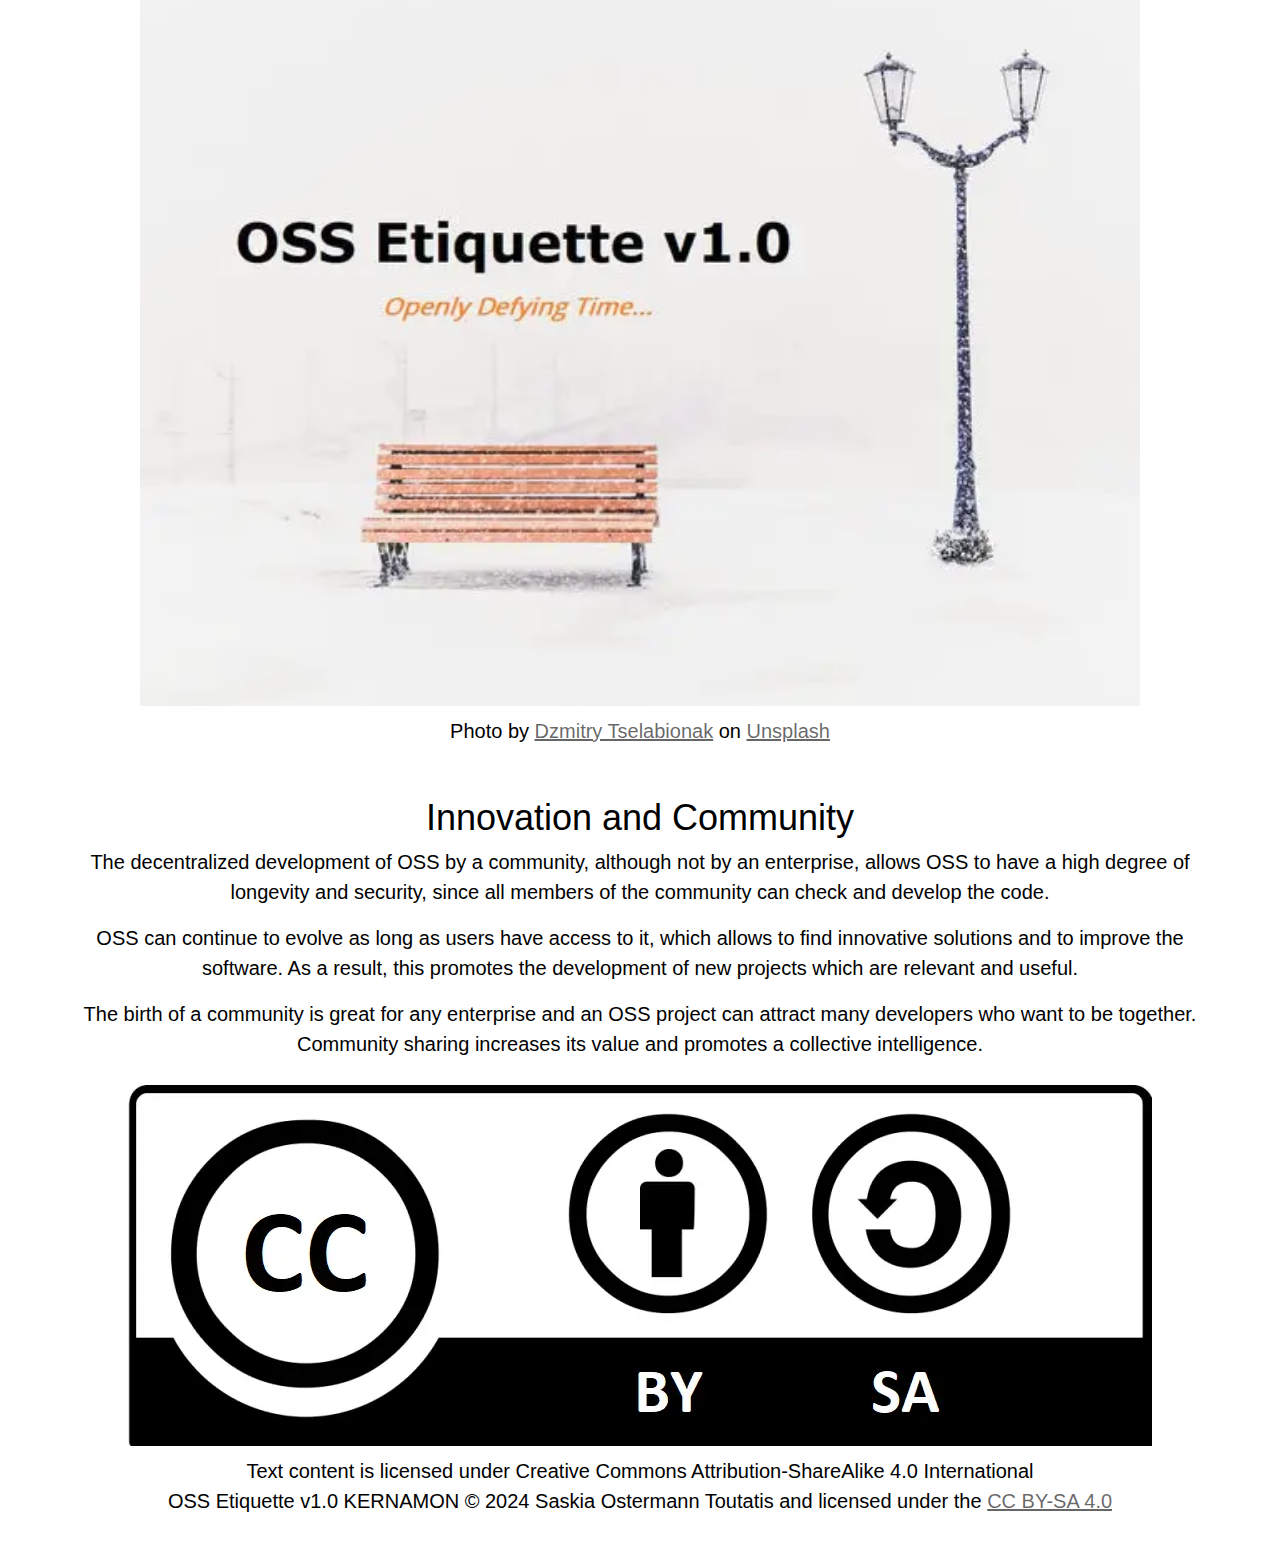
==== commit a935d478: "Update index.html" ====
--- a/index.html
+++ b/index.html
@@ -178,7 +178,20 @@
                                            The birth of a community is great for any enterprise and an OSS project can attract many developers who want to be together.
 					   Community sharing increases its value and promotes a <strong>collective intelligence</strong>.
                                         </p>
-					
+					<div class="center-image-container">
+                                            <a href="version-1-0.html">
+					                               <img src="img/kernamon/creative-commons-attribution-share-alike-4-0-international-300.webp" 
+                                                                            srcset="
+                                                                                img/kernamon/creative-commons-attribution-share-alike-4-0-international-300.webp 300w,
+                                                                                img/kernamon/creative-commons-attribution-share-alike-4-0-international-600.webp 600w,
+                                                                                img/kernamon/creative-commons-attribution-share-alike-4-0-international.webp 1024w"
+                                                                            sizes="(max-width: 300px) 100vw, 
+                                                                                (max-width: 600px) 50vw, 
+                                                                                1024px"
+                                                                            alt="Creative Commons Attribution-ShareAlike 4.0 International" 
+                                                                            class="image-class111">
+					    </a>
+                                        </div>
 					<p class="lead text-center">
 					   Text content is licensed under Creative Commons Attribution-ShareAlike 4.0 International<br>
                                            OSS Etiquette v1.0 KERNAMON &copy; 2024 Saskia Ostermann Toutatis and licensed under the <a href="https://creativecommons.org/licenses/by-sa/4.0/">CC BY-SA 4.0</a>
--- a/style.css
+++ b/style.css
@@ -247,6 +247,10 @@
     max-width: 100%;
     height: auto;
 }
+.image-class111 {
+    max-width: 100%;
+    height: auto;
+}
 .image-class2 {
     width: 650px;
     height: 400px;
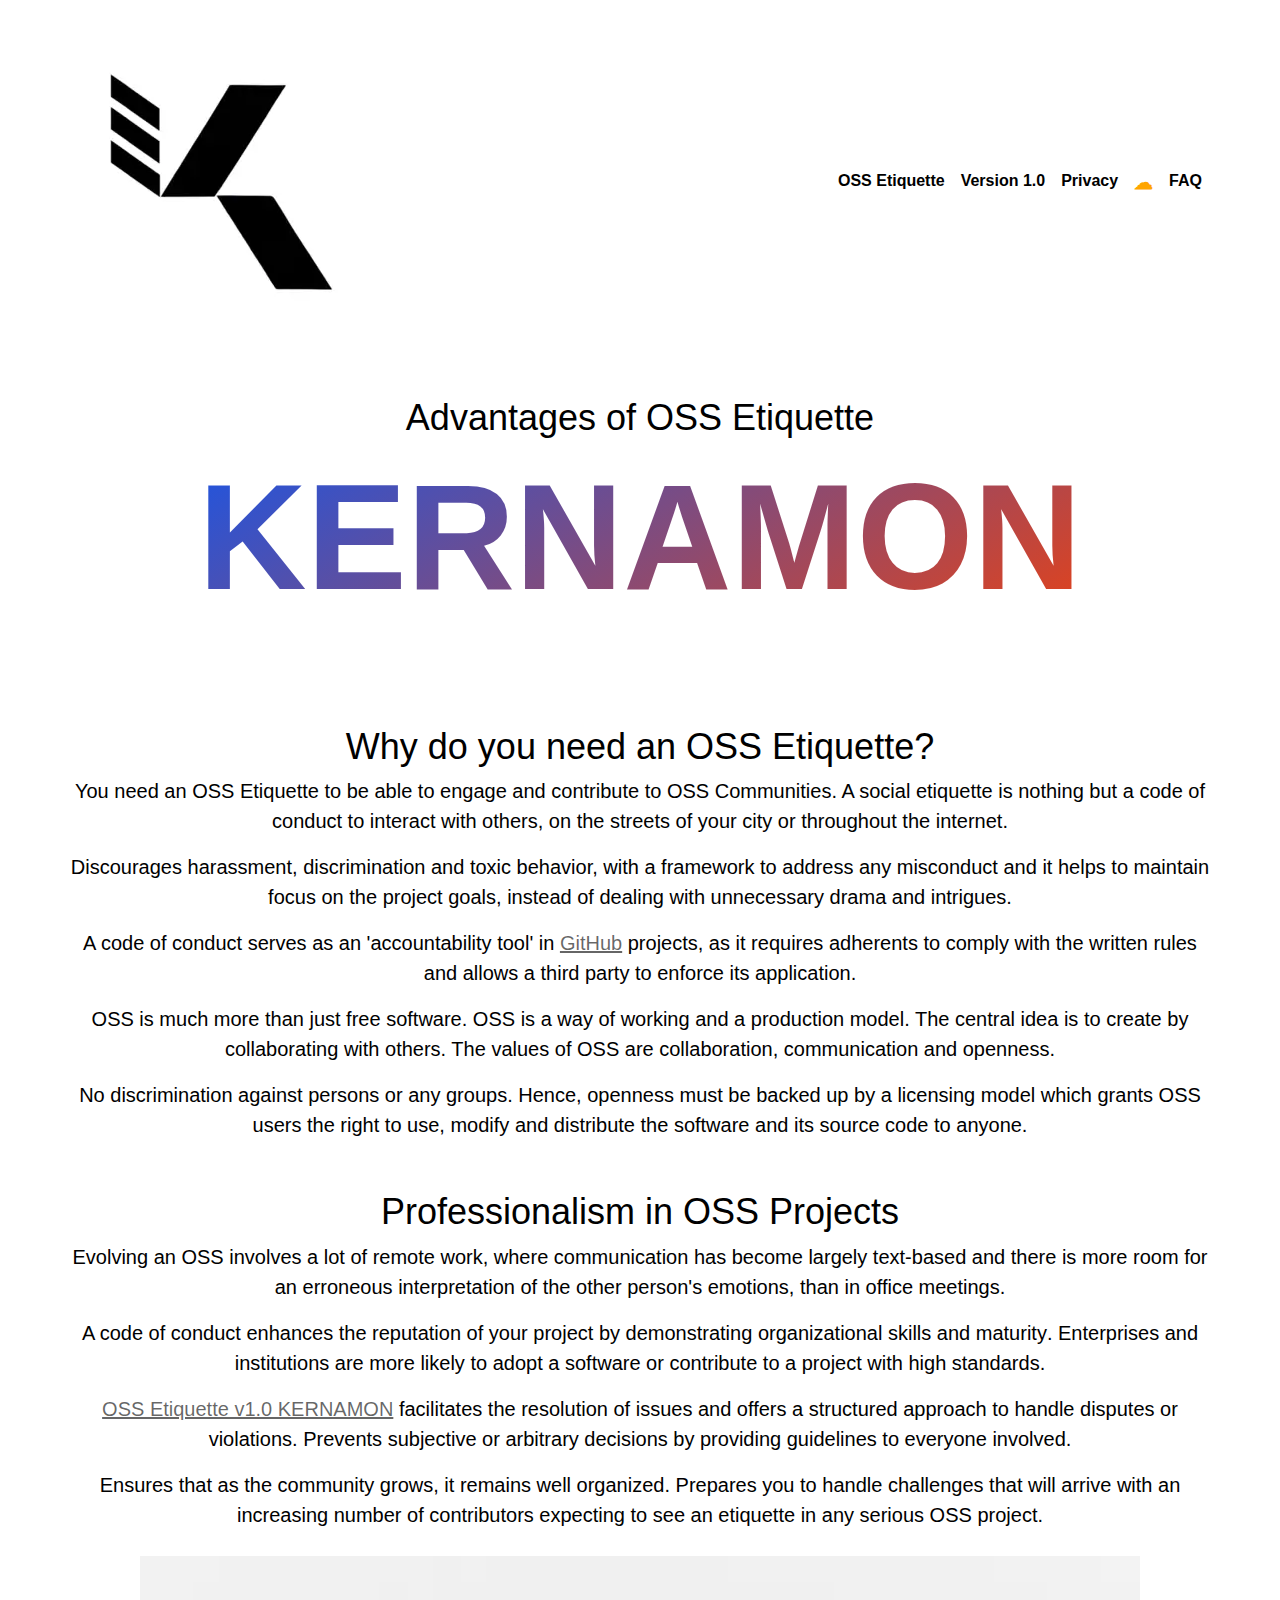
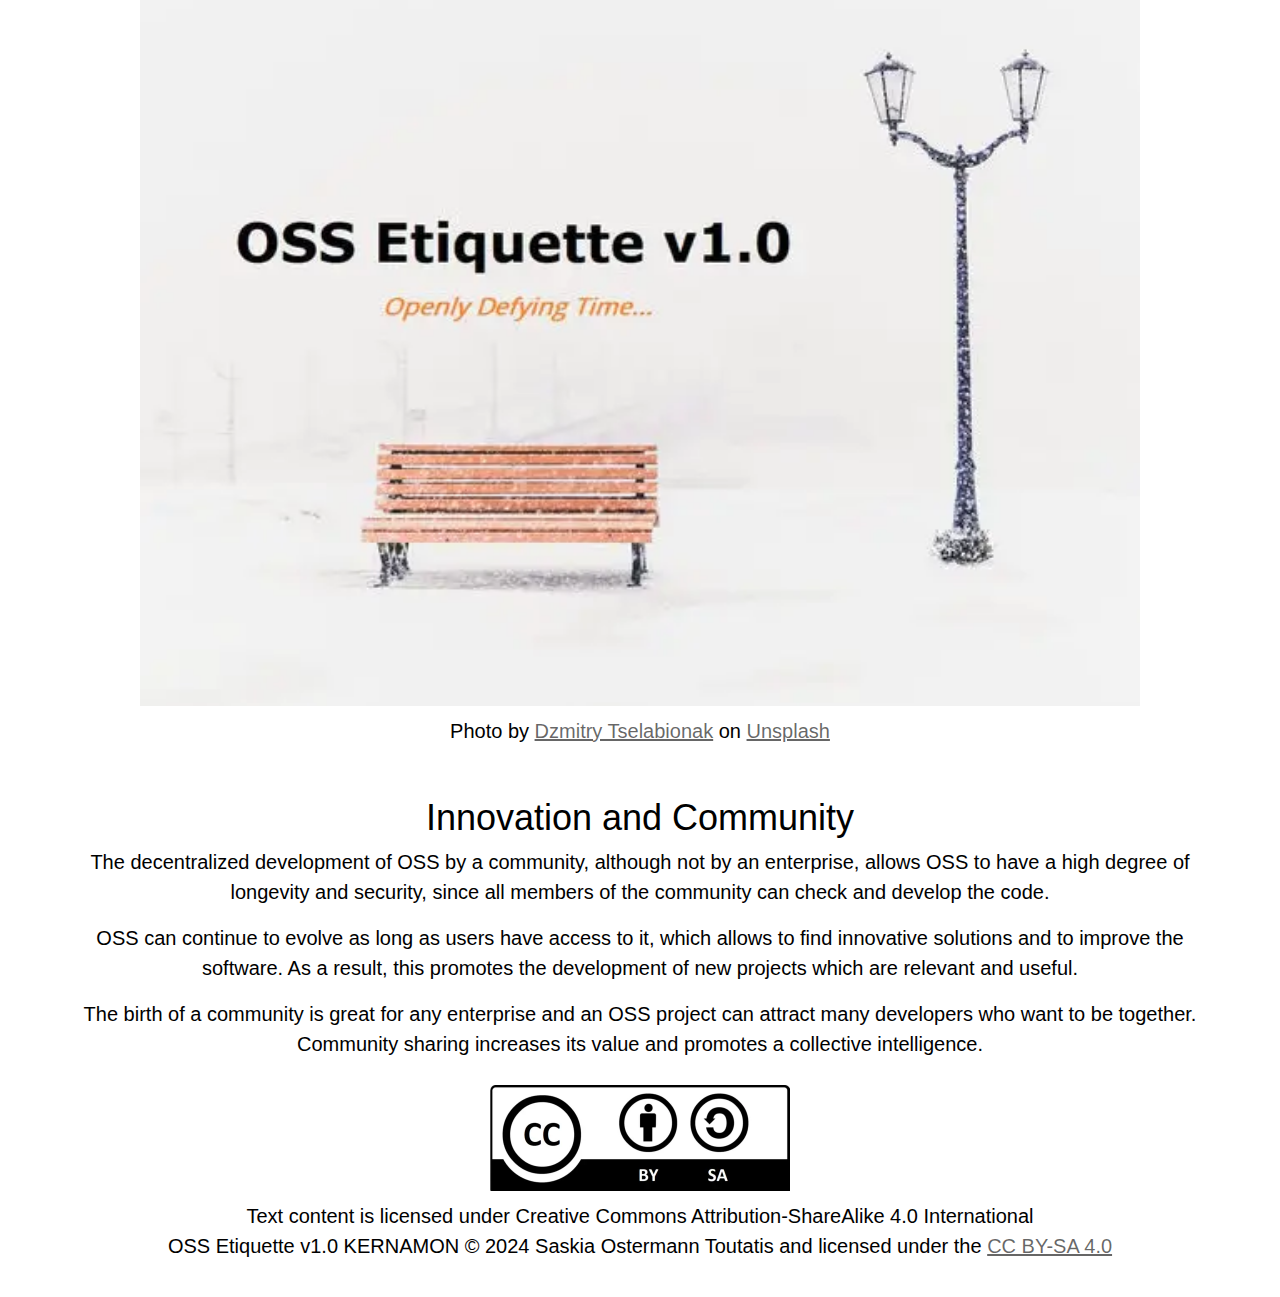
==== commit 2b802a62: "Update index.html" ====
--- a/index.html
+++ b/index.html
@@ -182,12 +182,9 @@
                                             <a href="version-1-0.html">
 					                               <img src="img/kernamon/creative-commons-attribution-share-alike-4-0-international-300.webp" 
                                                                             srcset="
-                                                                                img/kernamon/creative-commons-attribution-share-alike-4-0-international-300.webp 300w,
                                                                                 img/kernamon/creative-commons-attribution-share-alike-4-0-international-600.webp 600w,
                                                                                 img/kernamon/creative-commons-attribution-share-alike-4-0-international.webp 1024w"
-                                                                            sizes="(max-width: 300px) 100vw, 
-                                                                                (max-width: 600px) 50vw, 
-                                                                                1024px"
+                                                                            sizes="(max-width: 300px) 100vw, 300px"
                                                                             alt="Creative Commons Attribution-ShareAlike 4.0 International" 
                                                                             class="image-class111">
 					    </a>
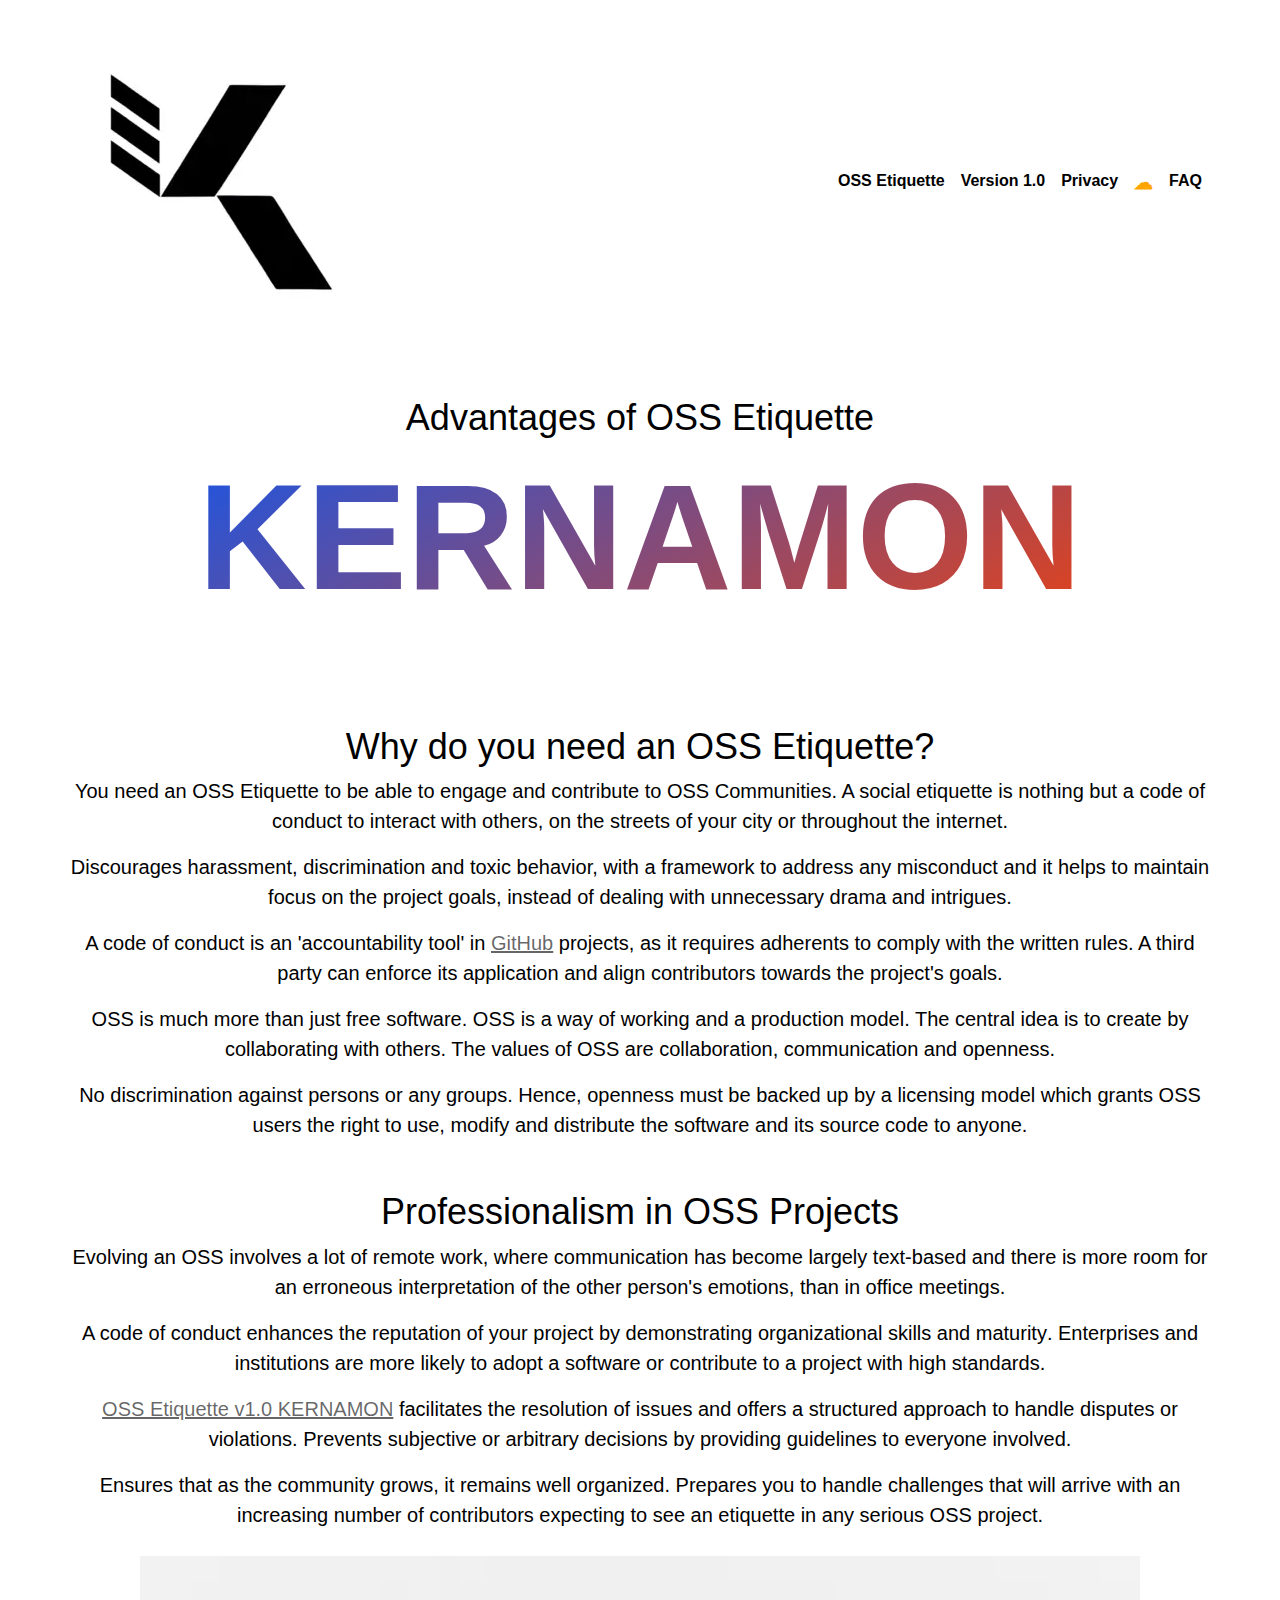
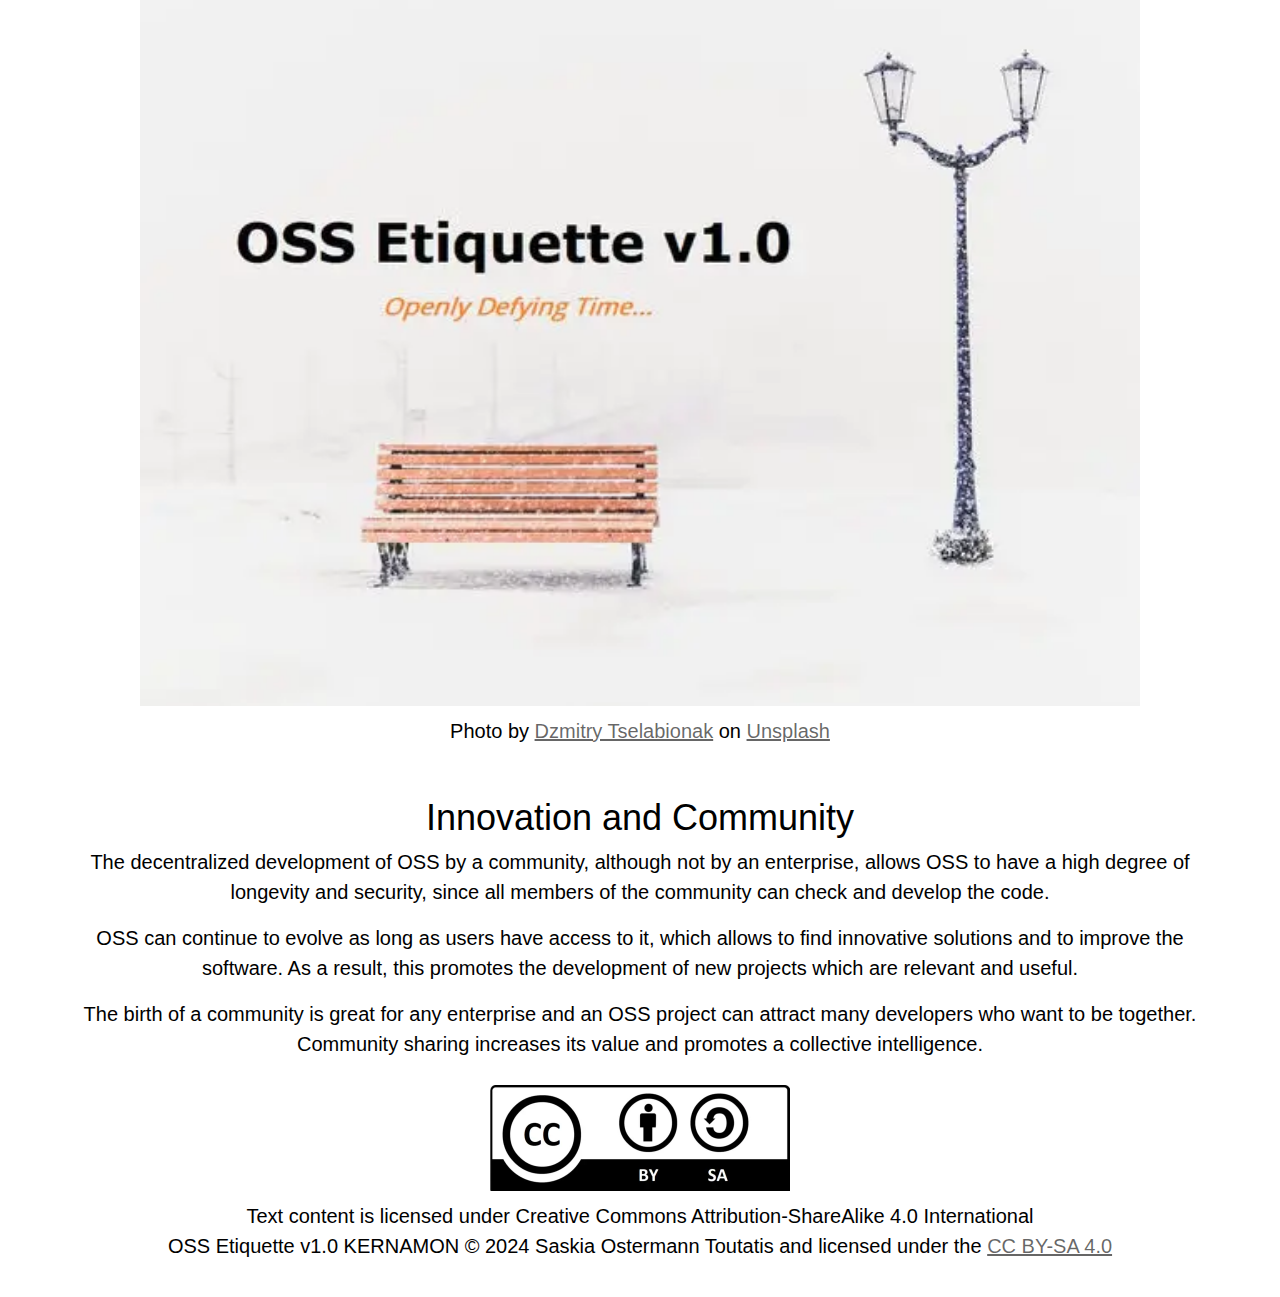
==== commit 0b20907d: "Update index.html" ====
--- a/index.html
+++ b/index.html
@@ -123,8 +123,8 @@
 					   it helps to maintain focus on the project goals, instead of dealing with unnecessary drama and intrigues.
 					</p>
 					<p class="lead text-center">
-                                           A code of conduct serves as an 'accountability tool' in <a href="https://github.com/KERNAMON/WorkStation" target="_blank">GitHub</a> projects,
-					   as it requires adherents to comply with the written rules and allows a third party to enforce its application.
+                                           A code of conduct is an 'accountability tool' in <a href="https://github.com/KERNAMON/WorkStation" target="_blank">GitHub</a> projects,
+					   as it requires adherents to comply with the written rules. A third party can enforce its application and align contributors towards the project's goals.
 					</p>
 					<p class="lead text-center">
                                            OSS is much more than just free software. <strong>OSS is a way of working and a production model</strong>. The central idea is to create by collaborating
@@ -180,13 +180,13 @@
                                         </p>
 					<div class="center-image-container">
                                             <a href="version-1-0.html">
-					                               <img src="img/kernamon/creative-commons-attribution-share-alike-4-0-international-300.webp" 
-                                                                            srcset="
-                                                                                img/kernamon/creative-commons-attribution-share-alike-4-0-international-600.webp 600w,
-                                                                                img/kernamon/creative-commons-attribution-share-alike-4-0-international.webp 1024w"
-                                                                            sizes="(max-width: 300px) 100vw, 300px"
-                                                                            alt="Creative Commons Attribution-ShareAlike 4.0 International" 
-                                                                            class="image-class111">
+					        <img src="img/kernamon/creative-commons-attribution-share-alike-4-0-international-300.webp" 
+                                                     srcset="
+                                                             img/kernamon/creative-commons-attribution-share-alike-4-0-international-600.webp 600w,
+                                                             img/kernamon/creative-commons-attribution-share-alike-4-0-international.webp 1024w"
+                                                     sizes="(max-width: 300px) 100vw, 300px"
+                                                     alt="Creative Commons Attribution-ShareAlike 4.0 International" 
+                                                     class="image-class111">
 					    </a>
                                         </div>
 					<p class="lead text-center">
